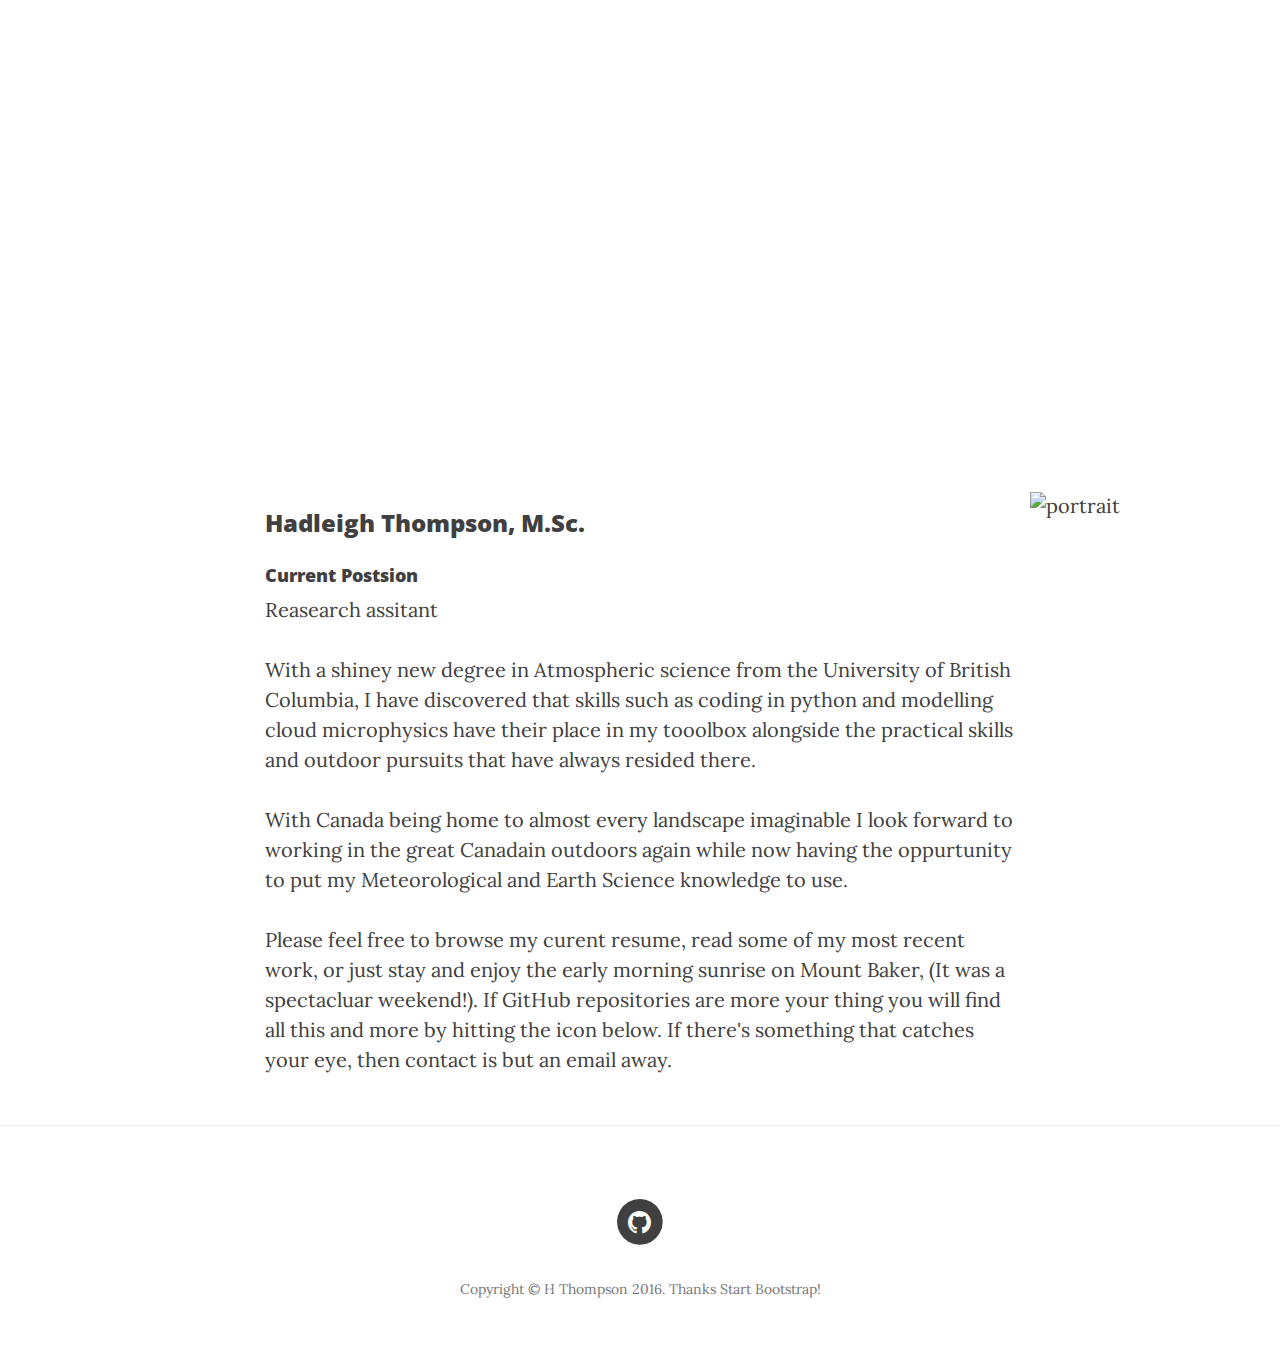
==== index.html @ 6bbb8bdf "commit" ====
<!DOCTYPE html>
<html lang="en">

<head>

    <meta charset="utf-8">
    <meta http-equiv="X-UA-Compatible" content="IE=edge">
    <meta name="viewport" content="width=device-width, initial-scale=1">
    <meta name="description" content="Personal Webpage">
    <meta name="author" content="Hadleigh Thompson">

    <title>The Hadleigh Cell</title>

    <!-- Bootstrap Core CSS -->
    <link href="css/bootstrap.min.css" rel="stylesheet">

    <!-- Custom CSS -->
    <link href="css/clean-blog.min.css" rel="stylesheet">

    <!-- Custom Fonts -->
    <link href="http://maxcdn.bootstrapcdn.com/font-awesome/4.1.0/css/font-awesome.min.css" rel="stylesheet" type="text/css">
    <link href='http://fonts.googleapis.com/css?family=Lora:400,700,400italic,700italic' rel='stylesheet' type='text/css'>
    <link href='http://fonts.googleapis.com/css?family=Open+Sans:300italic,400italic,600italic,700italic,800italic,400,300,600,700,800' rel='stylesheet' type='text/css'>

    <!-- HTML5 Shim and Respond.js IE8 support of HTML5 elements and media queries -->
    <!-- WARNING: Respond.js doesn't work if you view the page via file:// -->
    <!--[if lt IE 9]>
        <script src="https://oss.maxcdn.com/libs/html5shiv/3.7.0/html5shiv.js"></script>
        <script src="https://oss.maxcdn.com/libs/respond.js/1.4.2/respond.min.js"></script>
    <![endif]-->

</head>

<body>

    <!-- Navigation -->
    <nav class="navbar navbar-default navbar-custom navbar-fixed-top">
        <div class="container-fluid">
            <!-- Brand and toggle get grouped for better mobile display -->
            <div class="navbar-header page-scroll">
                <button type="button" class="navbar-toggle" data-toggle="collapse" data-target="#bs-example-navbar-collapse-1">
                    <span class="sr-only">Toggle navigation</span>
                    <span class="icon-bar"></span>
            </div>

            <!-- Collect the nav links, forms, and other content for toggling -->
            <div class="collapse navbar-collapse" id="bs-example-navbar-collapse-1">
                <ul class="nav navbar-collapse navbar-right">
                    <li>
                        <a href="index.html">Home / About Me</a>
                    </li>
                    <li>
                        <a href="/resume_folder/resume.html">Resume Notebook Page</a>
                    </li>
                    <li>
                    	<a href="https://github.com/hadleigh/hadleigh.github.io/blob/master/python_examples_folder/pred_prey_integrator.py">Python Example - Runge Kutta Integrator</a>
                    </li>
                </ul>
                 <ul class="nav navbar-collapse navbar-left">
                    <li>
                    	<a href="/resume_folder/hadleigh_resume.pdf">Resume PDF</a>
                    </li>
                    <li>
                    	<a href="/work_examples_folder/hysplit_modelling.pdf">HYSPLIT Modelling PDF</a>
                    </li>
                    <li>
                    	<a href="/work_examples_folder/research_proposal.pdf">Research Proposal PDF</a>
                    </li> 
                </ul>
            </div>
              <!-- /.navbar-collapse -->
        </div>
         <!-- /.container -->
    </nav>
   	<!-- Page Header -->
    <!-- Set your background image for this header on the line below. -->
    <header class="intro-header" style="background-image: url('img/cover_background.jpg')">
        <div class="container">
            <div class="row">
                <div class="col-lg-8 col-lg-offset-2 col-md-10 col-md-offset-1">
                    <div class="site-heading">
                        <h2>Hadleigh Thompson</h2>
                        <hr class="small">
                        <span class="subheading">Northern Hydrometeorology Group - University of Northern British Columbia</span>
                    </div>
                </div>
            </div>
        </div>
    </header>

    <!-- Main Content -->
    <div class="container">
        <div class="row">
            <IMG SRC="img/portait.jpg" ALT="portrait" WIDTH=40 HEIGHT=60>
            <div class="col-lg-8 col-lg-offset-2 col-md-10 col-md-offset-1">
            	<h3>Hadleigh Thompson, M.Sc.</h3>
               	<p>
               	<h4>Current Postsion</h4>
                Reasearch assitant
				</p>
				<p>
               	With a shiney new degree in Atmospheric science from the University of British Columbia, I have discovered that skills such as coding in python and modelling cloud microphysics have their place in my tooolbox alongside the practical skills and outdoor pursuits that have always resided there.
				</p>
				<p>
               	With Canada being home to almost every landscape imaginable I look forward to working in the great Canadain outdoors again while now having the oppurtunity to put my Meteorological and Earth Science knowledge to use.
				</p>
				<p>
               	Please feel free to browse my curent resume, read some of my most recent work, or just stay and enjoy the early morning sunrise on Mount Baker, (It was a spectacluar weekend!). If GitHub repositories are more your thing you will find all this and more by hitting the icon below. If there's something that catches your eye, then contact is but an email away. 
               </p>
            </div>
        </div>
    </div>

    
    <hr>

    <!-- Footer -->
    <footer>
        <div class="container">
            <div class="row">
                <div class="col-lg-8 col-lg-offset-2 col-md-10 col-md-offset-1">
                    <ul class="list-inline text-center">
                        <li>
                            <a href="https://github.com/hadleigh">
                                <span class="fa-stack fa-lg">
                                    <i class="fa fa-circle fa-stack-2x"></i>
                                    <i class="fa fa-github fa-stack-1x fa-inverse"></i>
                                </span>
                            </a>
                        </li>
                    </ul>
                    <p class="copyright text-muted">Copyright &copy; H Thompson 2016. Thanks Start Bootstrap!</p>
                </div>
            </div>
        </div>
    </footer>

    <!-- jQuery -->
    <script src="js/jquery.js"></script>

    <!-- Bootstrap Core JavaScript -->
    <script src="js/bootstrap.min.js"></script>

    <!-- Custom Theme JavaScript -->
    <script src="js/clean-blog.min.js"></script>

</body>

</html>
---- css/clean-blog.min.css ----
/*!
 * Clean Blog v1.0.0 (http://startbootstrap.com)
 * Copyright 2014 Start Bootstrap
 * Licensed under Apache 2.0 (https://github.com/IronSummitMedia/startbootstrap/blob/gh-pages/LICENSE)
 */

body{font-family:Lora,'Times New Roman',serif;font-size:20px;color:#404040}p{line-height:1.5;margin:30px 0}p a{text-decoration:underline}h1,h2,h3,h4,h5,h6{font-family:'Open Sans','Helvetica Neue',Helvetica,Arial,sans-serif;font-weight:800}a{color:#404040}a:hover,a:focus{color:#0085a1}a img:hover,a img:focus{cursor:zoom-in}blockquote{color:gray;font-style:italic}hr.small{max-width:100px;margin:15px auto;border-width:4px;border-color:#fff}.navbar-custom{position:absolute;top:0;left:0;width:100%;z-index:3;font-family:'Open Sans','Helvetica Neue',Helvetica,Arial,sans-serif}.navbar-custom .navbar-brand{font-weight:800}.navbar-custom .nav li a{text-transform:uppercase;font-size:12px;font-weight:800;letter-spacing:1px}@media only screen and (min-width:768px){.navbar-custom{background:0 0;border-bottom:1px solid transparent}.navbar-custom .navbar-brand{color:#fff;padding:20px}.navbar-custom .navbar-brand:hover,.navbar-custom .navbar-brand:focus{color:rgba(255,255,255,.8)}.navbar-custom .nav li a{color:#fff;padding:20px}.navbar-custom .nav li a:hover,.navbar-custom .nav li a:focus{color:rgba(255,255,255,.8)}}@media only screen and (min-width:1170px){.navbar-custom{-webkit-transition:background-color .3s;-moz-transition:background-color .3s;transition:background-color .3s;-webkit-transform:translate3d(0,0,0);-moz-transform:translate3d(0,0,0);-ms-transform:translate3d(0,0,0);-o-transform:translate3d(0,0,0);transform:translate3d(0,0,0);-webkit-backface-visibility:hidden;backface-visibility:hidden}.navbar-custom.is-fixed{position:fixed;top:-61px;background-color:rgba(255,255,255,.9);border-bottom:1px solid #f2f2f2;-webkit-transition:-webkit-transform .3s;-moz-transition:-moz-transform .3s;transition:transform .3s}.navbar-custom.is-fixed .navbar-brand{color:#404040}.navbar-custom.is-fixed .navbar-brand:hover,.navbar-custom.is-fixed .navbar-brand:focus{color:#0085a1}.navbar-custom.is-fixed .nav li a{color:#404040}.navbar-custom.is-fixed .nav li a:hover,.navbar-custom.is-fixed .nav li a:focus{color:#0085a1}.navbar-custom.is-visible{-webkit-transform:translate3d(0,100%,0);-moz-transform:translate3d(0,100%,0);-ms-transform:translate3d(0,100%,0);-o-transform:translate3d(0,100%,0);transform:translate3d(0,100%,0)}}.intro-header{background-color:gray;background:no-repeat center center;background-attachment:scroll;-webkit-background-size:cover;-moz-background-size:cover;background-size:cover;-o-background-size:cover;margin-bottom:50px}.intro-header .site-heading,.intro-header .post-heading,.intro-header .page-heading{padding:100px 0 50px;color:#fff}@media only screen and (min-width:768px){.intro-header .site-heading,.intro-header .post-heading,.intro-header .page-heading{padding:150px 0}}.intro-header .site-heading,.intro-header .page-heading{text-align:center}.intro-header .site-heading h1,.intro-header .page-heading h1{margin-top:0;font-size:50px}.intro-header .site-heading .subheading,.intro-header .page-heading .subheading{font-size:24px;line-height:1.1;display:block;font-family:'Open Sans','Helvetica Neue',Helvetica,Arial,sans-serif;font-weight:300;margin:10px 0 0}@media only screen and (min-width:768px){.intro-header .site-heading h1,.intro-header .page-heading h1{font-size:80px}}.intro-header .post-heading h1{font-size:35px}.intro-header .post-heading .subheading,.intro-header .post-heading .meta{line-height:1.1;display:block}.intro-header .post-heading .subheading{font-family:'Open Sans','Helvetica Neue',Helvetica,Arial,sans-serif;font-size:24px;margin:10px 0 30px;font-weight:600}.intro-header .post-heading .meta{font-family:Lora,'Times New Roman',serif;font-style:italic;font-weight:300;font-size:20px}.intro-header .post-heading .meta a{color:#fff}@media only screen and (min-width:768px){.intro-header .post-heading h1{font-size:55px}.intro-header .post-heading .subheading{font-size:30px}}.post-preview>a{color:#404040}.post-preview>a:hover,.post-preview>a:focus{text-decoration:none;color:#0085a1}.post-preview>a>.post-title{font-size:30px;margin-top:30px;margin-bottom:10px}.post-preview>a>.post-subtitle{margin:0;font-weight:300;margin-bottom:10px}.post-preview>.post-meta{color:gray;font-size:18px;font-style:italic;margin-top:0}.post-preview>.post-meta>a{text-decoration:none;color:#404040}.post-preview>.post-meta>a:hover,.post-preview>.post-meta>a:focus{color:#0085a1;text-decoration:underline}@media only screen and (min-width:768px){.post-preview>a>.post-title{font-size:36px}}.section-heading{font-size:36px;margin-top:60px;font-weight:700}.caption{text-align:center;font-size:14px;padding:10px;font-style:italic;margin:0;display:block;border-bottom-right-radius:5px;border-bottom-left-radius:5px}footer{padding:50px 0 65px}footer .list-inline{margin:0;padding:0}footer .copyright{font-size:14px;text-align:center;margin-bottom:0}.floating-label-form-group{font-size:14px;position:relative;margin-bottom:0;padding-bottom:.5em;border-bottom:1px solid #eee}.floating-label-form-group input,.floating-label-form-group textarea{z-index:1;position:relative;padding-right:0;padding-left:0;border:none;border-radius:0;font-size:1.5em;background:0 0;box-shadow:none!important;resize:none}.floating-label-form-group label{display:block;z-index:0;position:relative;top:2em;margin:0;font-size:.85em;line-height:1.764705882em;vertical-align:middle;vertical-align:baseline;opacity:0;-webkit-transition:top .3s ease,opacity .3s ease;-moz-transition:top .3s ease,opacity .3s ease;-ms-transition:top .3s ease,opacity .3s ease;transition:top .3s ease,opacity .3s ease}.floating-label-form-group::not(:first-child){padding-left:14px;border-left:1px solid #eee}.floating-label-form-group-with-value label{top:0;opacity:1}.floating-label-form-group-with-focus label{color:#0085a1}form .row:first-child .floating-label-form-group{border-top:1px solid #eee}.btn{font-family:'Open Sans','Helvetica Neue',Helvetica,Arial,sans-serif;text-transform:uppercase;font-size:14px;font-weight:800;letter-spacing:1px;border-radius:0;padding:15px 25px}.btn-lg{font-size:16px;padding:25px 35px}.btn-default:hover,.btn-default:focus{background-color:#0085a1;border:1px solid #0085a1;color:#fff}.pager{margin:20px 0 0}.pager li>a,.pager li>span{font-family:'Open Sans','Helvetica Neue',Helvetica,Arial,sans-serif;text-transform:uppercase;font-size:14px;font-weight:800;letter-spacing:1px;padding:15px 25px;background-color:#fff;border-radius:0}.pager li>a:hover,.pager li>a:focus{color:#fff;background-color:#0085a1;border:1px solid #0085a1}.pager .disabled>a,.pager .disabled>a:hover,.pager .disabled>a:focus,.pager .disabled>span{color:gray;background-color:#404040;cursor:not-allowed}::-moz-selection{color:#fff;text-shadow:none;background:#0085a1}::selection{color:#fff;text-shadow:none;background:#0085a1}img::selection{color:#fff;background:0 0}img::-moz-selection{color:#fff;background:0 0}body{webkit-tap-highlight-color:#0085a1}
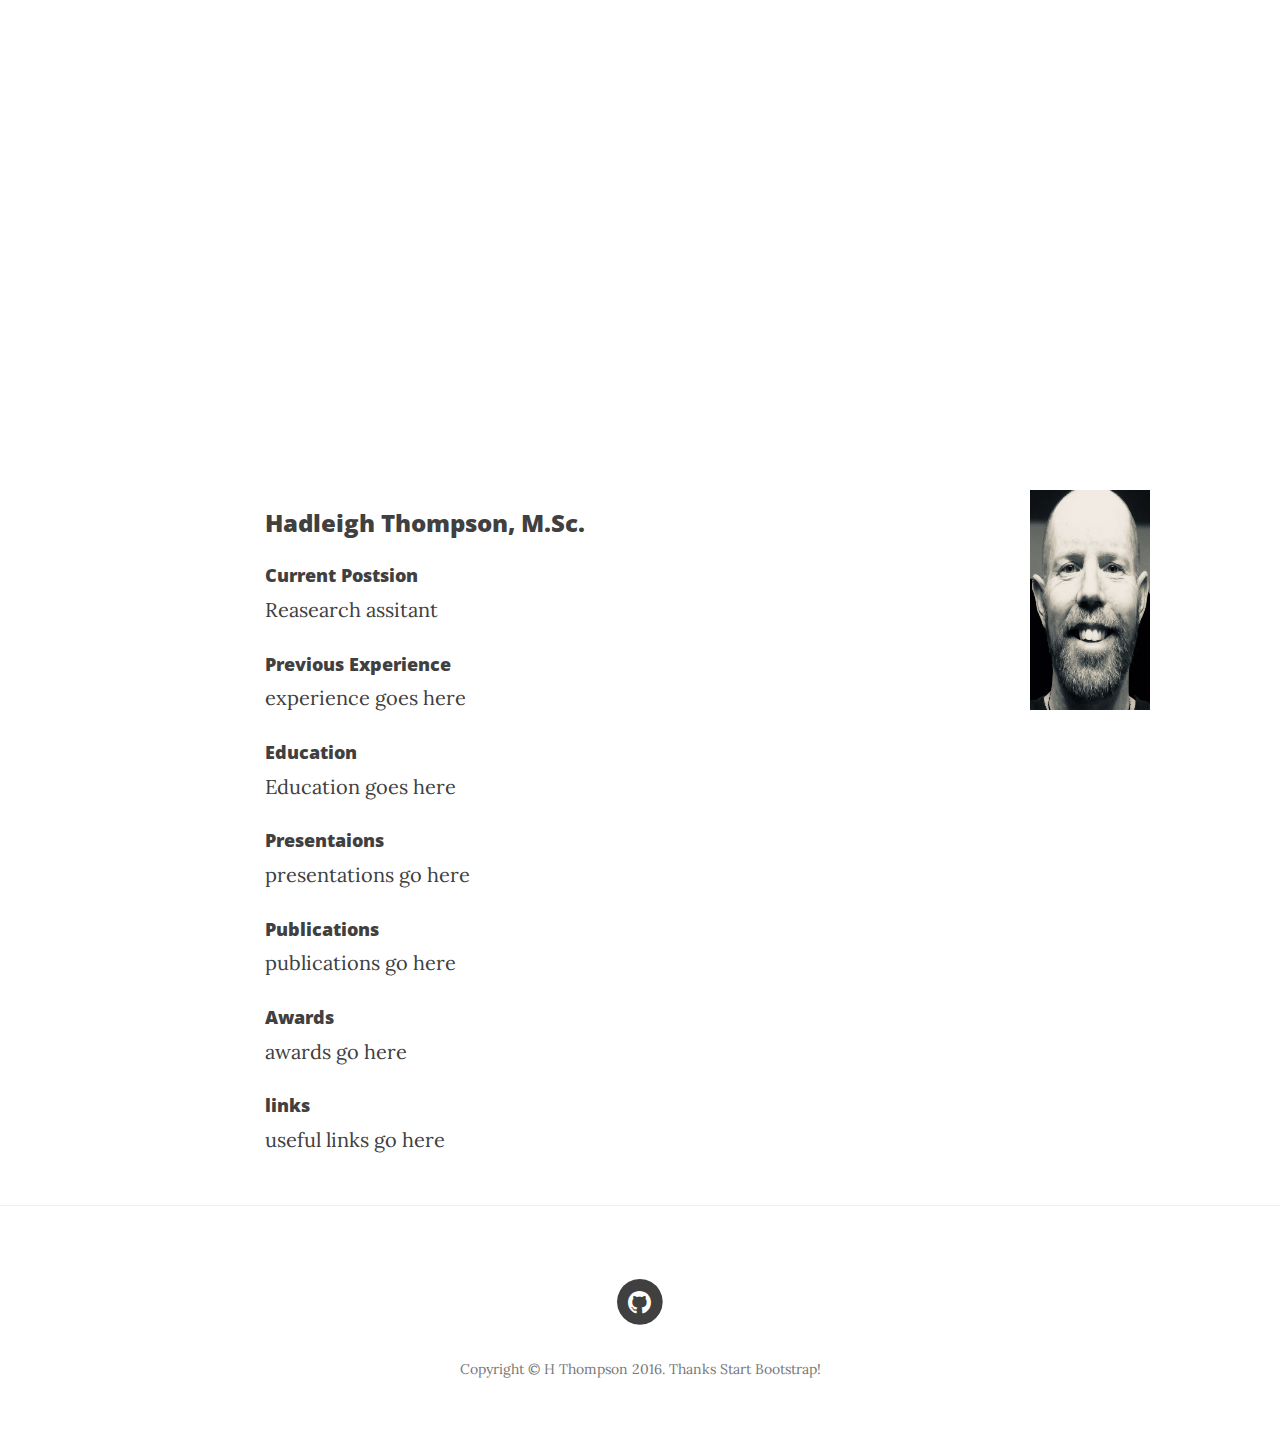
==== commit ce342892: "commit" ====
--- a/index.html
+++ b/index.html
@@ -91,22 +91,37 @@
     <!-- Main Content -->
     <div class="container">
         <div class="row">
-            <IMG SRC="img/portait.jpg" ALT="portrait" WIDTH=40 HEIGHT=60>
+            <IMG SRC="img/portrait.jpg" ALT="portrait" WIDTH=120 HEIGHT=220>
             <div class="col-lg-8 col-lg-offset-2 col-md-10 col-md-offset-1">
             	<h3>Hadleigh Thompson, M.Sc.</h3>
                	<p>
-               	<h4>Current Postsion</h4>
-                Reasearch assitant
+               	    <h4>Current Postsion</h4>
+                    Reasearch assitant
 				</p>
 				<p>
-               	With a shiney new degree in Atmospheric science from the University of British Columbia, I have discovered that skills such as coding in python and modelling cloud microphysics have their place in my tooolbox alongside the practical skills and outdoor pursuits that have always resided there.
+               	    <h4>Previous Experience</h4>
+                    experience goes here
 				</p>
 				<p>
-               	With Canada being home to almost every landscape imaginable I look forward to working in the great Canadain outdoors again while now having the oppurtunity to put my Meteorological and Earth Science knowledge to use.
+               	    <h4>Education</h4>
+                    Education goes here
 				</p>
 				<p>
-               	Please feel free to browse my curent resume, read some of my most recent work, or just stay and enjoy the early morning sunrise on Mount Baker, (It was a spectacluar weekend!). If GitHub repositories are more your thing you will find all this and more by hitting the icon below. If there's something that catches your eye, then contact is but an email away. 
-               </p>
+               	    <h4>Presentaions</h4>
+                    presentations go here
+                </p>
+                <p>
+                    <h4>Publications</h4>
+                    publications go here
+                </p>
+                <p>
+                    <h4>Awards</h4>
+                    awards go here
+                </p>
+                <p>
+                    <h4>links</h4>
+                    useful links go here
+                </p>
             </div>
         </div>
     </div>
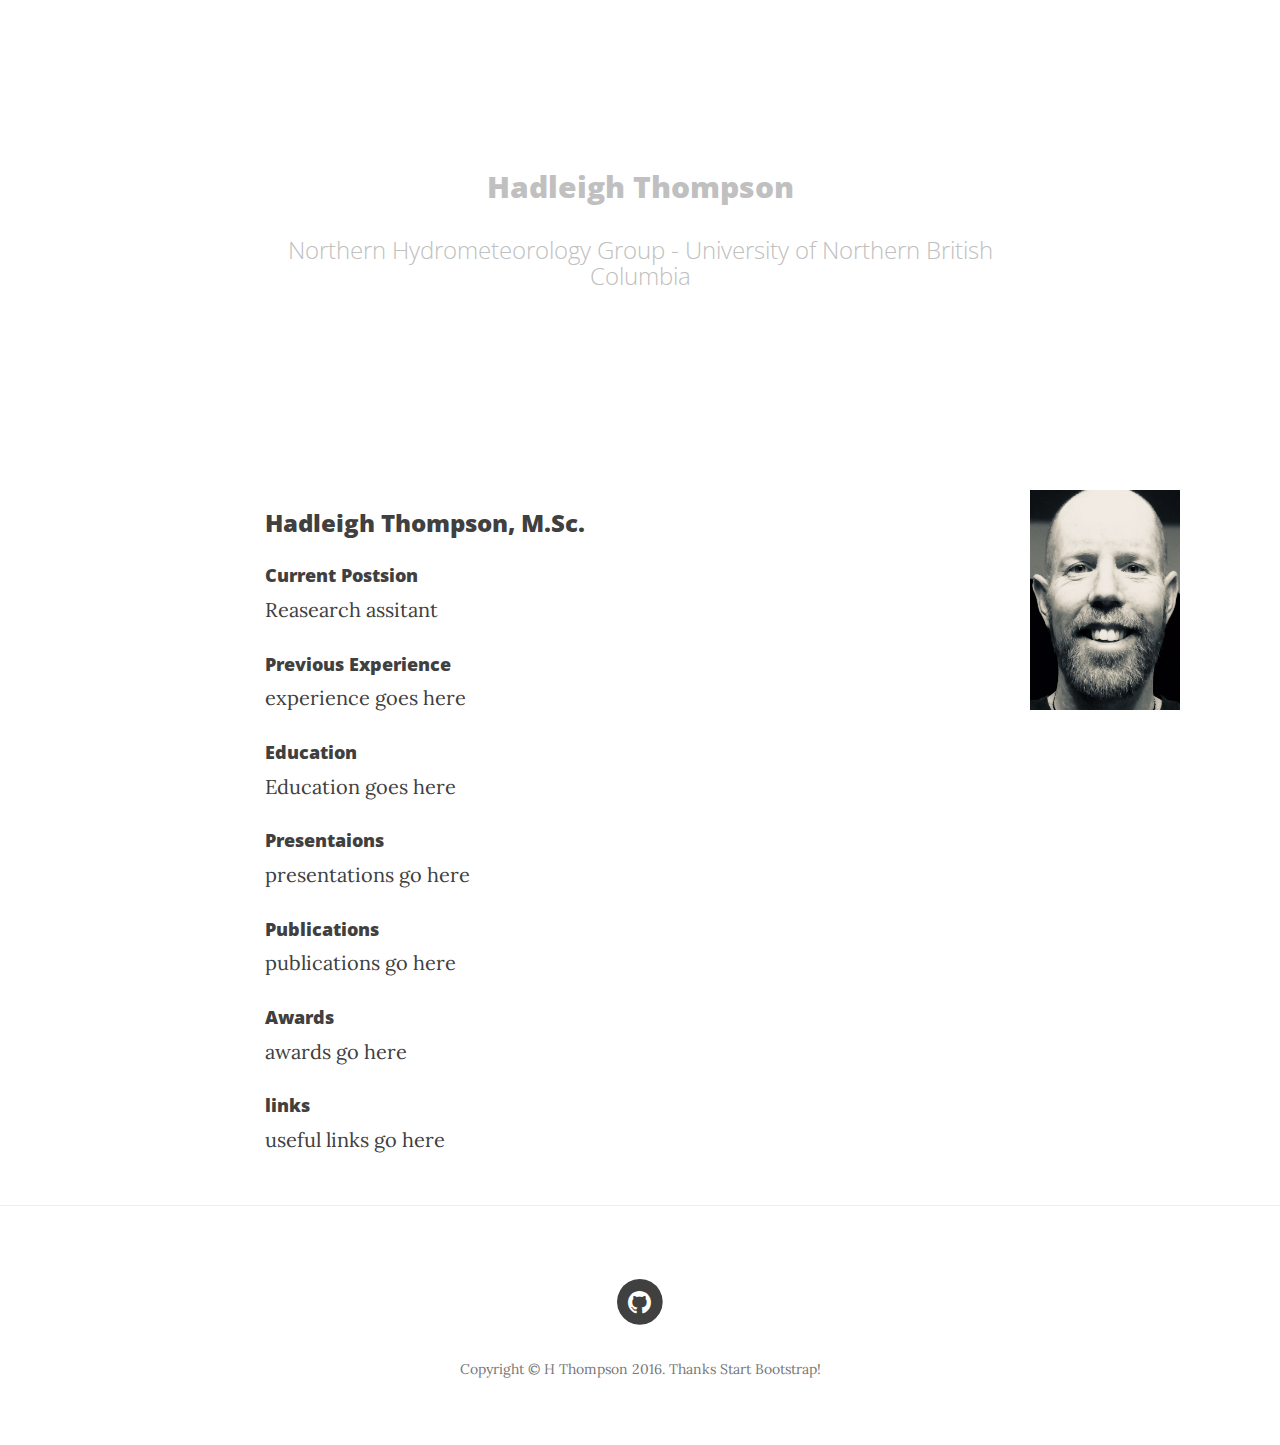
==== commit 67d9900e: "commit" ====
--- a/index.html
+++ b/index.html
@@ -91,7 +91,7 @@
     <!-- Main Content -->
     <div class="container">
         <div class="row">
-            <IMG SRC="img/portrait.jpg" ALT="portrait" WIDTH=120 HEIGHT=220>
+            <IMG SRC="img/portrait.jpg" ALT="portrait" WIDTH=150 HEIGHT=220>
             <div class="col-lg-8 col-lg-offset-2 col-md-10 col-md-offset-1">
             	<h3>Hadleigh Thompson, M.Sc.</h3>
                	<p>
--- a/css/clean-blog.min.css
+++ b/css/clean-blog.min.css
@@ -4,4 +4,4 @@
  * Licensed under Apache 2.0 (https://github.com/IronSummitMedia/startbootstrap/blob/gh-pages/LICENSE)
  */
 
-body{font-family:Lora,'Times New Roman',serif;font-size:20px;color:#404040}p{line-height:1.5;margin:30px 0}p a{text-decoration:underline}h1,h2,h3,h4,h5,h6{font-family:'Open Sans','Helvetica Neue',Helvetica,Arial,sans-serif;font-weight:800}a{color:#404040}a:hover,a:focus{color:#0085a1}a img:hover,a img:focus{cursor:zoom-in}blockquote{color:gray;font-style:italic}hr.small{max-width:100px;margin:15px auto;border-width:4px;border-color:#fff}.navbar-custom{position:absolute;top:0;left:0;width:100%;z-index:3;font-family:'Open Sans','Helvetica Neue',Helvetica,Arial,sans-serif}.navbar-custom .navbar-brand{font-weight:800}.navbar-custom .nav li a{text-transform:uppercase;font-size:12px;font-weight:800;letter-spacing:1px}@media only screen and (min-width:768px){.navbar-custom{background:0 0;border-bottom:1px solid transparent}.navbar-custom .navbar-brand{color:#fff;padding:20px}.navbar-custom .navbar-brand:hover,.navbar-custom .navbar-brand:focus{color:rgba(255,255,255,.8)}.navbar-custom .nav li a{color:#fff;padding:20px}.navbar-custom .nav li a:hover,.navbar-custom .nav li a:focus{color:rgba(255,255,255,.8)}}@media only screen and (min-width:1170px){.navbar-custom{-webkit-transition:background-color .3s;-moz-transition:background-color .3s;transition:background-color .3s;-webkit-transform:translate3d(0,0,0);-moz-transform:translate3d(0,0,0);-ms-transform:translate3d(0,0,0);-o-transform:translate3d(0,0,0);transform:translate3d(0,0,0);-webkit-backface-visibility:hidden;backface-visibility:hidden}.navbar-custom.is-fixed{position:fixed;top:-61px;background-color:rgba(255,255,255,.9);border-bottom:1px solid #f2f2f2;-webkit-transition:-webkit-transform .3s;-moz-transition:-moz-transform .3s;transition:transform .3s}.navbar-custom.is-fixed .navbar-brand{color:#404040}.navbar-custom.is-fixed .navbar-brand:hover,.navbar-custom.is-fixed .navbar-brand:focus{color:#0085a1}.navbar-custom.is-fixed .nav li a{color:#404040}.navbar-custom.is-fixed .nav li a:hover,.navbar-custom.is-fixed .nav li a:focus{color:#0085a1}.navbar-custom.is-visible{-webkit-transform:translate3d(0,100%,0);-moz-transform:translate3d(0,100%,0);-ms-transform:translate3d(0,100%,0);-o-transform:translate3d(0,100%,0);transform:translate3d(0,100%,0)}}.intro-header{background-color:gray;background:no-repeat center center;background-attachment:scroll;-webkit-background-size:cover;-moz-background-size:cover;background-size:cover;-o-background-size:cover;margin-bottom:50px}.intro-header .site-heading,.intro-header .post-heading,.intro-header .page-heading{padding:100px 0 50px;color:#fff}@media only screen and (min-width:768px){.intro-header .site-heading,.intro-header .post-heading,.intro-header .page-heading{padding:150px 0}}.intro-header .site-heading,.intro-header .page-heading{text-align:center}.intro-header .site-heading h1,.intro-header .page-heading h1{margin-top:0;font-size:50px}.intro-header .site-heading .subheading,.intro-header .page-heading .subheading{font-size:24px;line-height:1.1;display:block;font-family:'Open Sans','Helvetica Neue',Helvetica,Arial,sans-serif;font-weight:300;margin:10px 0 0}@media only screen and (min-width:768px){.intro-header .site-heading h1,.intro-header .page-heading h1{font-size:80px}}.intro-header .post-heading h1{font-size:35px}.intro-header .post-heading .subheading,.intro-header .post-heading .meta{line-height:1.1;display:block}.intro-header .post-heading .subheading{font-family:'Open Sans','Helvetica Neue',Helvetica,Arial,sans-serif;font-size:24px;margin:10px 0 30px;font-weight:600}.intro-header .post-heading .meta{font-family:Lora,'Times New Roman',serif;font-style:italic;font-weight:300;font-size:20px}.intro-header .post-heading .meta a{color:#fff}@media only screen and (min-width:768px){.intro-header .post-heading h1{font-size:55px}.intro-header .post-heading .subheading{font-size:30px}}.post-preview>a{color:#404040}.post-preview>a:hover,.post-preview>a:focus{text-decoration:none;color:#0085a1}.post-preview>a>.post-title{font-size:30px;margin-top:30px;margin-bottom:10px}.post-preview>a>.post-subtitle{margin:0;font-weight:300;margin-bottom:10px}.post-preview>.post-meta{color:gray;font-size:18px;font-style:italic;margin-top:0}.post-preview>.post-meta>a{text-decoration:none;color:#404040}.post-preview>.post-meta>a:hover,.post-preview>.post-meta>a:focus{color:#0085a1;text-decoration:underline}@media only screen and (min-width:768px){.post-preview>a>.post-title{font-size:36px}}.section-heading{font-size:36px;margin-top:60px;font-weight:700}.caption{text-align:center;font-size:14px;padding:10px;font-style:italic;margin:0;display:block;border-bottom-right-radius:5px;border-bottom-left-radius:5px}footer{padding:50px 0 65px}footer .list-inline{margin:0;padding:0}footer .copyright{font-size:14px;text-align:center;margin-bottom:0}.floating-label-form-group{font-size:14px;position:relative;margin-bottom:0;padding-bottom:.5em;border-bottom:1px solid #eee}.floating-label-form-group input,.floating-label-form-group textarea{z-index:1;position:relative;padding-right:0;padding-left:0;border:none;border-radius:0;font-size:1.5em;background:0 0;box-shadow:none!important;resize:none}.floating-label-form-group label{display:block;z-index:0;position:relative;top:2em;margin:0;font-size:.85em;line-height:1.764705882em;vertical-align:middle;vertical-align:baseline;opacity:0;-webkit-transition:top .3s ease,opacity .3s ease;-moz-transition:top .3s ease,opacity .3s ease;-ms-transition:top .3s ease,opacity .3s ease;transition:top .3s ease,opacity .3s ease}.floating-label-form-group::not(:first-child){padding-left:14px;border-left:1px solid #eee}.floating-label-form-group-with-value label{top:0;opacity:1}.floating-label-form-group-with-focus label{color:#0085a1}form .row:first-child .floating-label-form-group{border-top:1px solid #eee}.btn{font-family:'Open Sans','Helvetica Neue',Helvetica,Arial,sans-serif;text-transform:uppercase;font-size:14px;font-weight:800;letter-spacing:1px;border-radius:0;padding:15px 25px}.btn-lg{font-size:16px;padding:25px 35px}.btn-default:hover,.btn-default:focus{background-color:#0085a1;border:1px solid #0085a1;color:#fff}.pager{margin:20px 0 0}.pager li>a,.pager li>span{font-family:'Open Sans','Helvetica Neue',Helvetica,Arial,sans-serif;text-transform:uppercase;font-size:14px;font-weight:800;letter-spacing:1px;padding:15px 25px;background-color:#fff;border-radius:0}.pager li>a:hover,.pager li>a:focus{color:#fff;background-color:#0085a1;border:1px solid #0085a1}.pager .disabled>a,.pager .disabled>a:hover,.pager .disabled>a:focus,.pager .disabled>span{color:gray;background-color:#404040;cursor:not-allowed}::-moz-selection{color:#fff;text-shadow:none;background:#0085a1}::selection{color:#fff;text-shadow:none;background:#0085a1}img::selection{color:#fff;background:0 0}img::-moz-selection{color:#fff;background:0 0}body{webkit-tap-highlight-color:#0085a1}
+body{font-family:Lora,'Times New Roman',serif;font-size:20px;color:#404040}p{line-height:1.5;margin:30px 0}p a{text-decoration:underline}h1,h2,h3,h4,h5,h6{font-family:'Open Sans','Helvetica Neue',Helvetica,Arial,sans-serif;font-weight:800}a{color:#404040}a:hover,a:focus{color:#0085a1}a img:hover,a img:focus{cursor:zoom-in}blockquote{color:gray;font-style:italic}hr.small{max-width:100px;margin:15px auto;border-width:4px;border-color:#fff}.navbar-custom{position:absolute;top:0;left:0;width:100%;z-index:3;font-family:'Open Sans','Helvetica Neue',Helvetica,Arial,sans-serif}.navbar-custom .navbar-brand{font-weight:800}.navbar-custom .nav li a{text-transform:uppercase;font-size:12px;font-weight:800;letter-spacing:1px}@media only screen and (min-width:768px){.navbar-custom{background:0 0;border-bottom:1px solid transparent}.navbar-custom .navbar-brand{color:#fff;padding:20px}.navbar-custom .navbar-brand:hover,.navbar-custom .navbar-brand:focus{color:rgba(255,255,255,.8)}.navbar-custom .nav li a{color:#fff;padding:20px}.navbar-custom .nav li a:hover,.navbar-custom .nav li a:focus{color:rgba(255,255,255,.8)}}@media only screen and (min-width:1170px){.navbar-custom{-webkit-transition:background-color .3s;-moz-transition:background-color .3s;transition:background-color .3s;-webkit-transform:translate3d(0,0,0);-moz-transform:translate3d(0,0,0);-ms-transform:translate3d(0,0,0);-o-transform:translate3d(0,0,0);transform:translate3d(0,0,0);-webkit-backface-visibility:hidden;backface-visibility:hidden}.navbar-custom.is-fixed{position:fixed;top:-61px;background-color:rgba(255,255,255,.9);border-bottom:1px solid #f2f2f2;-webkit-transition:-webkit-transform .3s;-moz-transition:-moz-transform .3s;transition:transform .3s}.navbar-custom.is-fixed .navbar-brand{color:#404040}.navbar-custom.is-fixed .navbar-brand:hover,.navbar-custom.is-fixed .navbar-brand:focus{color:#0085a1}.navbar-custom.is-fixed .nav li a{color:#404040}.navbar-custom.is-fixed .nav li a:hover,.navbar-custom.is-fixed .nav li a:focus{color:#0085a1}.navbar-custom.is-visible{-webkit-transform:translate3d(0,100%,0);-moz-transform:translate3d(0,100%,0);-ms-transform:translate3d(0,100%,0);-o-transform:translate3d(0,100%,0);transform:translate3d(0,100%,0)}}.intro-header{background-color:gray;background:no-repeat center center;background-attachment:scroll;-webkit-background-size:cover;-moz-background-size:cover;background-size:cover;-o-background-size:cover;margin-bottom:50px}.intro-header .site-heading,.intro-header .post-heading,.intro-header .page-heading{padding:100px 0 50px;color:#C0C0C0}@media only screen and (min-width:768px){.intro-header .site-heading,.intro-header .post-heading,.intro-header .page-heading{padding:150px 0}}.intro-header .site-heading,.intro-header .page-heading{text-align:center}.intro-header .site-heading h1,.intro-header .page-heading h1{margin-top:0;font-size:50px}.intro-header .site-heading .subheading,.intro-header .page-heading .subheading{font-size:24px;line-height:1.1;display:block;font-family:'Open Sans','Helvetica Neue',Helvetica,Arial,sans-serif;font-weight:300;margin:10px 0 0}@media only screen and (min-width:768px){.intro-header .site-heading h1,.intro-header .page-heading h1{font-size:80px}}.intro-header .post-heading h1{font-size:35px}.intro-header .post-heading .subheading,.intro-header .post-heading .meta{line-height:1.1;display:block}.intro-header .post-heading .subheading{font-family:'Open Sans','Helvetica Neue',Helvetica,Arial,sans-serif;font-size:24px;margin:10px 0 30px;font-weight:600}.intro-header .post-heading .meta{font-family:Lora,'Times New Roman',serif;font-style:italic;font-weight:300;font-size:20px}.intro-header .post-heading .meta a{color:#fff}@media only screen and (min-width:768px){.intro-header .post-heading h1{font-size:55px}.intro-header .post-heading .subheading{font-size:30px}}.post-preview>a{color:#404040}.post-preview>a:hover,.post-preview>a:focus{text-decoration:none;color:#0085a1}.post-preview>a>.post-title{font-size:30px;margin-top:30px;margin-bottom:10px}.post-preview>a>.post-subtitle{margin:0;font-weight:300;margin-bottom:10px}.post-preview>.post-meta{color:gray;font-size:18px;font-style:italic;margin-top:0}.post-preview>.post-meta>a{text-decoration:none;color:#404040}.post-preview>.post-meta>a:hover,.post-preview>.post-meta>a:focus{color:#0085a1;text-decoration:underline}@media only screen and (min-width:768px){.post-preview>a>.post-title{font-size:36px}}.section-heading{font-size:36px;margin-top:60px;font-weight:700}.caption{text-align:center;font-size:14px;padding:10px;font-style:italic;margin:0;display:block;border-bottom-right-radius:5px;border-bottom-left-radius:5px}footer{padding:50px 0 65px}footer .list-inline{margin:0;padding:0}footer .copyright{font-size:14px;text-align:center;margin-bottom:0}.floating-label-form-group{font-size:14px;position:relative;margin-bottom:0;padding-bottom:.5em;border-bottom:1px solid #eee}.floating-label-form-group input,.floating-label-form-group textarea{z-index:1;position:relative;padding-right:0;padding-left:0;border:none;border-radius:0;font-size:1.5em;background:0 0;box-shadow:none!important;resize:none}.floating-label-form-group label{display:block;z-index:0;position:relative;top:2em;margin:0;font-size:.85em;line-height:1.764705882em;vertical-align:middle;vertical-align:baseline;opacity:0;-webkit-transition:top .3s ease,opacity .3s ease;-moz-transition:top .3s ease,opacity .3s ease;-ms-transition:top .3s ease,opacity .3s ease;transition:top .3s ease,opacity .3s ease}.floating-label-form-group::not(:first-child){padding-left:14px;border-left:1px solid #eee}.floating-label-form-group-with-value label{top:0;opacity:1}.floating-label-form-group-with-focus label{color:#0085a1}form .row:first-child .floating-label-form-group{border-top:1px solid #eee}.btn{font-family:'Open Sans','Helvetica Neue',Helvetica,Arial,sans-serif;text-transform:uppercase;font-size:14px;font-weight:800;letter-spacing:1px;border-radius:0;padding:15px 25px}.btn-lg{font-size:16px;padding:25px 35px}.btn-default:hover,.btn-default:focus{background-color:#0085a1;border:1px solid #0085a1;color:#fff}.pager{margin:20px 0 0}.pager li>a,.pager li>span{font-family:'Open Sans','Helvetica Neue',Helvetica,Arial,sans-serif;text-transform:uppercase;font-size:14px;font-weight:800;letter-spacing:1px;padding:15px 25px;background-color:#fff;border-radius:0}.pager li>a:hover,.pager li>a:focus{color:#fff;background-color:#0085a1;border:1px solid #0085a1}.pager .disabled>a,.pager .disabled>a:hover,.pager .disabled>a:focus,.pager .disabled>span{color:gray;background-color:#404040;cursor:not-allowed}::-moz-selection{color:#fff;text-shadow:none;background:#0085a1}::selection{color:#fff;text-shadow:none;background:#0085a1}img::selection{color:#fff;background:0 0}img::-moz-selection{color:#fff;background:0 0}body{webkit-tap-highlight-color:#0085a1}
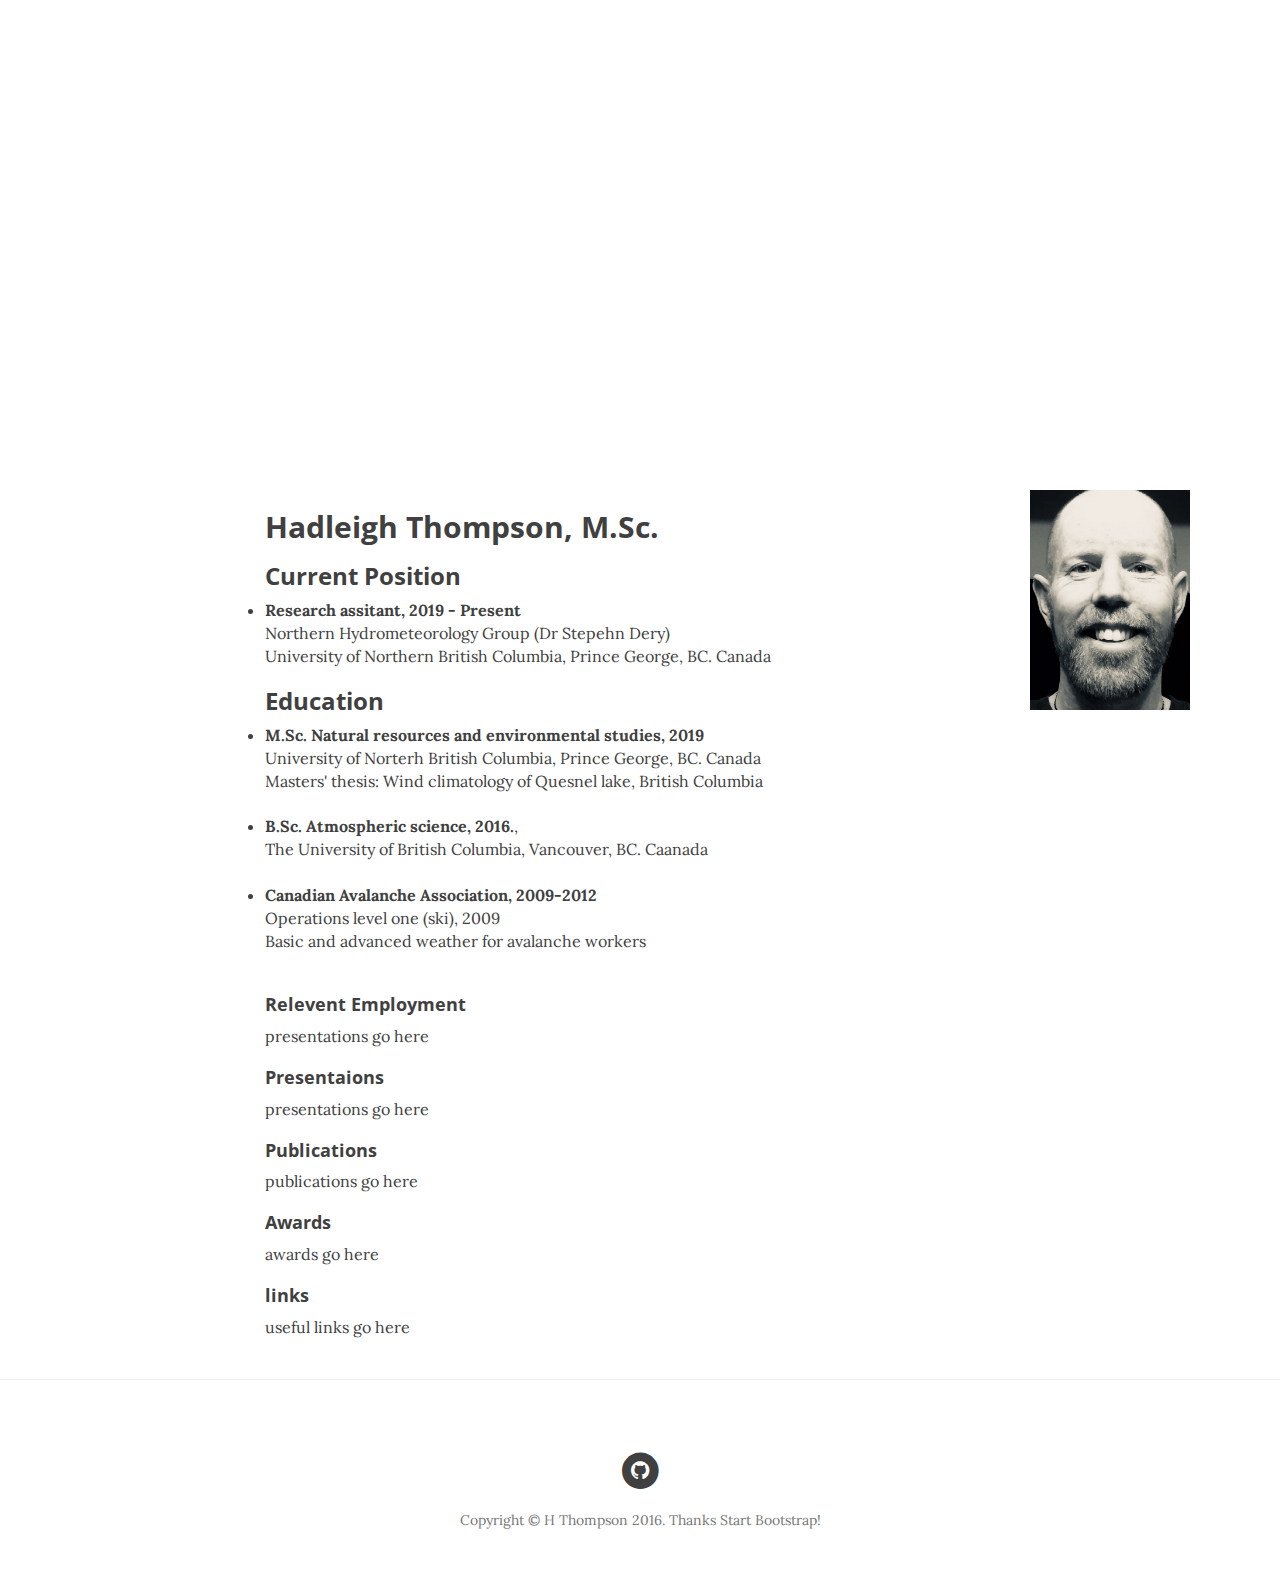
==== commit e519f883: "filling out resume" ====
--- a/index.html
+++ b/index.html
@@ -91,21 +91,35 @@
     <!-- Main Content -->
     <div class="container">
         <div class="row">
-            <IMG SRC="img/portrait.jpg" ALT="portrait" WIDTH=150 HEIGHT=220>
+            <IMG SRC="img/portrait.jpg" ALT="portrait" WIDTH=160 HEIGHT=220>
             <div class="col-lg-8 col-lg-offset-2 col-md-10 col-md-offset-1">
-            	<h3>Hadleigh Thompson, M.Sc.</h3>
+            	<h2>Hadleigh Thompson, M.Sc.</h2>
                	<p>
-               	    <h4>Current Postsion</h4>
-                    Reasearch assitant
-				</p>
+                    <h3>Current Position</h3>
+                    
+                    <li><strong>Research assitant, 2019 - Present </strong> <br>
+                    Northern Hydrometeorology Group (Dr Stepehn Dery) <br>
+                    University of Northern British Columbia, Prince George, BC. Canada
+                </p>
 				<p>
-               	    <h4>Previous Experience</h4>
-                    experience goes here
-				</p>
-				<p>
-               	    <h4>Education</h4>
-                    Education goes here
-				</p>
+               	    <h3>Education</h3>
+                    
+                    <li><strong>M.Sc. Natural resources and environmental studies, 2019</strong><br>
+                    University of Norterh British Columbia, Prince George, BC. Canada <br>
+                    Masters' thesis: Wind climatology of Quesnel lake, British Columbia</li>
+                    <br>
+                    <li><strong>B.Sc. Atmospheric science, 2016.</strong>,<br>
+                    The University of British Columbia, Vancouver, BC. Caanada </li>
+                    <br>
+                    <li><strong>Canadian Avalanche Association, 2009-2012</strong><br>
+                    Operations level one (ski), 2009 <br>
+                    Basic and advanced weather for avalanche workers</li>
+				    <br>
+                </p>
+                <p>
+                    <h4>Relevent Employment</h4>
+                    presentations go here
+                </p>
 				<p>
                	    <h4>Presentaions</h4>
                     presentations go here
--- a/css/clean-blog.min.css
+++ b/css/clean-blog.min.css
@@ -4,4 +4,4 @@
  * Licensed under Apache 2.0 (https://github.com/IronSummitMedia/startbootstrap/blob/gh-pages/LICENSE)
  */
 
-body{font-family:Lora,'Times New Roman',serif;font-size:20px;color:#404040}p{line-height:1.5;margin:30px 0}p a{text-decoration:underline}h1,h2,h3,h4,h5,h6{font-family:'Open Sans','Helvetica Neue',Helvetica,Arial,sans-serif;font-weight:800}a{color:#404040}a:hover,a:focus{color:#0085a1}a img:hover,a img:focus{cursor:zoom-in}blockquote{color:gray;font-style:italic}hr.small{max-width:100px;margin:15px auto;border-width:4px;border-color:#fff}.navbar-custom{position:absolute;top:0;left:0;width:100%;z-index:3;font-family:'Open Sans','Helvetica Neue',Helvetica,Arial,sans-serif}.navbar-custom .navbar-brand{font-weight:800}.navbar-custom .nav li a{text-transform:uppercase;font-size:12px;font-weight:800;letter-spacing:1px}@media only screen and (min-width:768px){.navbar-custom{background:0 0;border-bottom:1px solid transparent}.navbar-custom .navbar-brand{color:#fff;padding:20px}.navbar-custom .navbar-brand:hover,.navbar-custom .navbar-brand:focus{color:rgba(255,255,255,.8)}.navbar-custom .nav li a{color:#fff;padding:20px}.navbar-custom .nav li a:hover,.navbar-custom .nav li a:focus{color:rgba(255,255,255,.8)}}@media only screen and (min-width:1170px){.navbar-custom{-webkit-transition:background-color .3s;-moz-transition:background-color .3s;transition:background-color .3s;-webkit-transform:translate3d(0,0,0);-moz-transform:translate3d(0,0,0);-ms-transform:translate3d(0,0,0);-o-transform:translate3d(0,0,0);transform:translate3d(0,0,0);-webkit-backface-visibility:hidden;backface-visibility:hidden}.navbar-custom.is-fixed{position:fixed;top:-61px;background-color:rgba(255,255,255,.9);border-bottom:1px solid #f2f2f2;-webkit-transition:-webkit-transform .3s;-moz-transition:-moz-transform .3s;transition:transform .3s}.navbar-custom.is-fixed .navbar-brand{color:#404040}.navbar-custom.is-fixed .navbar-brand:hover,.navbar-custom.is-fixed .navbar-brand:focus{color:#0085a1}.navbar-custom.is-fixed .nav li a{color:#404040}.navbar-custom.is-fixed .nav li a:hover,.navbar-custom.is-fixed .nav li a:focus{color:#0085a1}.navbar-custom.is-visible{-webkit-transform:translate3d(0,100%,0);-moz-transform:translate3d(0,100%,0);-ms-transform:translate3d(0,100%,0);-o-transform:translate3d(0,100%,0);transform:translate3d(0,100%,0)}}.intro-header{background-color:gray;background:no-repeat center center;background-attachment:scroll;-webkit-background-size:cover;-moz-background-size:cover;background-size:cover;-o-background-size:cover;margin-bottom:50px}.intro-header .site-heading,.intro-header .post-heading,.intro-header .page-heading{padding:100px 0 50px;color:#C0C0C0}@media only screen and (min-width:768px){.intro-header .site-heading,.intro-header .post-heading,.intro-header .page-heading{padding:150px 0}}.intro-header .site-heading,.intro-header .page-heading{text-align:center}.intro-header .site-heading h1,.intro-header .page-heading h1{margin-top:0;font-size:50px}.intro-header .site-heading .subheading,.intro-header .page-heading .subheading{font-size:24px;line-height:1.1;display:block;font-family:'Open Sans','Helvetica Neue',Helvetica,Arial,sans-serif;font-weight:300;margin:10px 0 0}@media only screen and (min-width:768px){.intro-header .site-heading h1,.intro-header .page-heading h1{font-size:80px}}.intro-header .post-heading h1{font-size:35px}.intro-header .post-heading .subheading,.intro-header .post-heading .meta{line-height:1.1;display:block}.intro-header .post-heading .subheading{font-family:'Open Sans','Helvetica Neue',Helvetica,Arial,sans-serif;font-size:24px;margin:10px 0 30px;font-weight:600}.intro-header .post-heading .meta{font-family:Lora,'Times New Roman',serif;font-style:italic;font-weight:300;font-size:20px}.intro-header .post-heading .meta a{color:#fff}@media only screen and (min-width:768px){.intro-header .post-heading h1{font-size:55px}.intro-header .post-heading .subheading{font-size:30px}}.post-preview>a{color:#404040}.post-preview>a:hover,.post-preview>a:focus{text-decoration:none;color:#0085a1}.post-preview>a>.post-title{font-size:30px;margin-top:30px;margin-bottom:10px}.post-preview>a>.post-subtitle{margin:0;font-weight:300;margin-bottom:10px}.post-preview>.post-meta{color:gray;font-size:18px;font-style:italic;margin-top:0}.post-preview>.post-meta>a{text-decoration:none;color:#404040}.post-preview>.post-meta>a:hover,.post-preview>.post-meta>a:focus{color:#0085a1;text-decoration:underline}@media only screen and (min-width:768px){.post-preview>a>.post-title{font-size:36px}}.section-heading{font-size:36px;margin-top:60px;font-weight:700}.caption{text-align:center;font-size:14px;padding:10px;font-style:italic;margin:0;display:block;border-bottom-right-radius:5px;border-bottom-left-radius:5px}footer{padding:50px 0 65px}footer .list-inline{margin:0;padding:0}footer .copyright{font-size:14px;text-align:center;margin-bottom:0}.floating-label-form-group{font-size:14px;position:relative;margin-bottom:0;padding-bottom:.5em;border-bottom:1px solid #eee}.floating-label-form-group input,.floating-label-form-group textarea{z-index:1;position:relative;padding-right:0;padding-left:0;border:none;border-radius:0;font-size:1.5em;background:0 0;box-shadow:none!important;resize:none}.floating-label-form-group label{display:block;z-index:0;position:relative;top:2em;margin:0;font-size:.85em;line-height:1.764705882em;vertical-align:middle;vertical-align:baseline;opacity:0;-webkit-transition:top .3s ease,opacity .3s ease;-moz-transition:top .3s ease,opacity .3s ease;-ms-transition:top .3s ease,opacity .3s ease;transition:top .3s ease,opacity .3s ease}.floating-label-form-group::not(:first-child){padding-left:14px;border-left:1px solid #eee}.floating-label-form-group-with-value label{top:0;opacity:1}.floating-label-form-group-with-focus label{color:#0085a1}form .row:first-child .floating-label-form-group{border-top:1px solid #eee}.btn{font-family:'Open Sans','Helvetica Neue',Helvetica,Arial,sans-serif;text-transform:uppercase;font-size:14px;font-weight:800;letter-spacing:1px;border-radius:0;padding:15px 25px}.btn-lg{font-size:16px;padding:25px 35px}.btn-default:hover,.btn-default:focus{background-color:#0085a1;border:1px solid #0085a1;color:#fff}.pager{margin:20px 0 0}.pager li>a,.pager li>span{font-family:'Open Sans','Helvetica Neue',Helvetica,Arial,sans-serif;text-transform:uppercase;font-size:14px;font-weight:800;letter-spacing:1px;padding:15px 25px;background-color:#fff;border-radius:0}.pager li>a:hover,.pager li>a:focus{color:#fff;background-color:#0085a1;border:1px solid #0085a1}.pager .disabled>a,.pager .disabled>a:hover,.pager .disabled>a:focus,.pager .disabled>span{color:gray;background-color:#404040;cursor:not-allowed}::-moz-selection{color:#fff;text-shadow:none;background:#0085a1}::selection{color:#fff;text-shadow:none;background:#0085a1}img::selection{color:#fff;background:0 0}img::-moz-selection{color:#fff;background:0 0}body{webkit-tap-highlight-color:#0085a1}
+body{font-family:Lora,'Times New Roman',serif;font-size:16px;color:#404040}p{line-height:1.25;margin:20px 0}p a{text-decoration:underline}h1,h2,h3,h4,h5,h6{font-family:'Open Sans','Helvetica Neue',Helvetica,Arial,sans-serif;font-weight:700}a{color:#404040}a:hover,a:focus{color:#0085a1}a img:hover,a img:focus{cursor:zoom-in}blockquote{color:gray;font-style:italic}hr.small{max-width:100px;margin:15px auto;border-width:4px;border-color:#fff}.navbar-custom{position:absolute;top:0;left:0;width:100%;z-index:3;font-family:'Open Sans','Helvetica Neue',Helvetica,Arial,sans-serif}.navbar-custom .navbar-brand{font-weight:800}.navbar-custom .nav li a{text-transform:uppercase;font-size:12px;font-weight:800;letter-spacing:1px}@media only screen and (min-width:768px){.navbar-custom{background:0 0;border-bottom:1px solid transparent}.navbar-custom .navbar-brand{color:#fff;padding:20px}.navbar-custom .navbar-brand:hover,.navbar-custom .navbar-brand:focus{color:rgba(255,255,255,.8)}.navbar-custom .nav li a{color:#fff;padding:20px}.navbar-custom .nav li a:hover,.navbar-custom .nav li a:focus{color:rgba(255,255,255,.8)}}@media only screen and (min-width:1170px){.navbar-custom{-webkit-transition:background-color .3s;-moz-transition:background-color .3s;transition:background-color .3s;-webkit-transform:translate3d(0,0,0);-moz-transform:translate3d(0,0,0);-ms-transform:translate3d(0,0,0);-o-transform:translate3d(0,0,0);transform:translate3d(0,0,0);-webkit-backface-visibility:hidden;backface-visibility:hidden}.navbar-custom.is-fixed{position:fixed;top:-61px;background-color:rgba(255,255,255,.9);border-bottom:1px solid #f2f2f2;-webkit-transition:-webkit-transform .3s;-moz-transition:-moz-transform .3s;transition:transform .3s}.navbar-custom.is-fixed .navbar-brand{color:#404040}.navbar-custom.is-fixed .navbar-brand:hover,.navbar-custom.is-fixed .navbar-brand:focus{color:#0085a1}.navbar-custom.is-fixed .nav li a{color:#404040}.navbar-custom.is-fixed .nav li a:hover,.navbar-custom.is-fixed .nav li a:focus{color:#0085a1}.navbar-custom.is-visible{-webkit-transform:translate3d(0,100%,0);-moz-transform:translate3d(0,100%,0);-ms-transform:translate3d(0,100%,0);-o-transform:translate3d(0,100%,0);transform:translate3d(0,100%,0)}}.intro-header{background-color:gray;background:no-repeat center center;background-attachment:scroll;-webkit-background-size:cover;-moz-background-size:cover;background-size:cover;-o-background-size:cover;margin-bottom:50px}.intro-header .site-heading,.intro-header .post-heading,.intro-header .page-heading{padding:100px 0 50px;color:#fff}@media only screen and (min-width:768px){.intro-header .site-heading,.intro-header .post-heading,.intro-header .page-heading{padding:150px 0}}.intro-header .site-heading,.intro-header .page-heading{text-align:center}.intro-header .site-heading h1,.intro-header .page-heading h1{margin-top:0;font-size:50px}.intro-header .site-heading .subheading,.intro-header .page-heading .subheading{font-size:24px;line-height:1.1;display:block;font-family:'Open Sans','Helvetica Neue',Helvetica,Arial,sans-serif;font-weight:300;margin:10px 0 0}@media only screen and (min-width:768px){.intro-header .site-heading h1,.intro-header .page-heading h1{font-size:80px}}.intro-header .post-heading h1{font-size:35px}.intro-header .post-heading .subheading,.intro-header .post-heading .meta{line-height:1.1;display:block}.intro-header .post-heading .subheading{font-family:'Open Sans','Helvetica Neue',Helvetica,Arial,sans-serif;font-size:24px;margin:10px 0 30px;font-weight:600}.intro-header .post-heading .meta{font-family:Lora,'Times New Roman',serif;font-style:italic;font-weight:300;font-size:20px}.intro-header .post-heading .meta a{color:#fff}@media only screen and (min-width:768px){.intro-header .post-heading h1{font-size:55px}.intro-header .post-heading .subheading{font-size:30px}}.post-preview>a{color:#404040}.post-preview>a:hover,.post-preview>a:focus{text-decoration:none;color:#0085a1}.post-preview>a>.post-title{font-size:30px;margin-top:30px;margin-bottom:10px}.post-preview>a>.post-subtitle{margin:0;font-weight:300;margin-bottom:10px}.post-preview>.post-meta{color:gray;font-size:18px;font-style:italic;margin-top:0}.post-preview>.post-meta>a{text-decoration:none;color:#404040}.post-preview>.post-meta>a:hover,.post-preview>.post-meta>a:focus{color:#0085a1;text-decoration:underline}@media only screen and (min-width:768px){.post-preview>a>.post-title{font-size:36px}}.section-heading{font-size:36px;margin-top:60px;font-weight:700}.caption{text-align:center;font-size:14px;padding:10px;font-style:italic;margin:0;display:block;border-bottom-right-radius:5px;border-bottom-left-radius:5px}footer{padding:50px 0 65px}footer .list-inline{margin:0;padding:0}footer .copyright{font-size:14px;text-align:center;margin-bottom:0}.floating-label-form-group{font-size:14px;position:relative;margin-bottom:0;padding-bottom:.5em;border-bottom:1px solid #eee}.floating-label-form-group input,.floating-label-form-group textarea{z-index:1;position:relative;padding-right:0;padding-left:0;border:none;border-radius:0;font-size:1.5em;background:0 0;box-shadow:none!important;resize:none}.floating-label-form-group label{display:block;z-index:0;position:relative;top:2em;margin:0;font-size:.85em;line-height:1.764705882em;vertical-align:middle;vertical-align:baseline;opacity:0;-webkit-transition:top .3s ease,opacity .3s ease;-moz-transition:top .3s ease,opacity .3s ease;-ms-transition:top .3s ease,opacity .3s ease;transition:top .3s ease,opacity .3s ease}.floating-label-form-group::not(:first-child){padding-left:14px;border-left:1px solid #eee}.floating-label-form-group-with-value label{top:0;opacity:1}.floating-label-form-group-with-focus label{color:#0085a1}form .row:first-child .floating-label-form-group{border-top:1px solid #eee}.btn{font-family:'Open Sans','Helvetica Neue',Helvetica,Arial,sans-serif;text-transform:uppercase;font-size:14px;font-weight:800;letter-spacing:1px;border-radius:0;padding:15px 25px}.btn-lg{font-size:16px;padding:25px 35px}.btn-default:hover,.btn-default:focus{background-color:#0085a1;border:1px solid #0085a1;color:#fff}.pager{margin:20px 0 0}.pager li>a,.pager li>span{font-family:'Open Sans','Helvetica Neue',Helvetica,Arial,sans-serif;text-transform:uppercase;font-size:14px;font-weight:800;letter-spacing:1px;padding:15px 25px;background-color:#fff;border-radius:0}.pager li>a:hover,.pager li>a:focus{color:#fff;background-color:#0085a1;border:1px solid #0085a1}.pager .disabled>a,.pager .disabled>a:hover,.pager .disabled>a:focus,.pager .disabled>span{color:gray;background-color:#404040;cursor:not-allowed}::-moz-selection{color:#fff;text-shadow:none;background:#0085a1}::selection{color:#fff;text-shadow:none;background:#0085a1}img::selection{color:#fff;background:0 0}img::-moz-selection{color:#fff;background:0 0}body{webkit-tap-highlight-color:#0085a1}
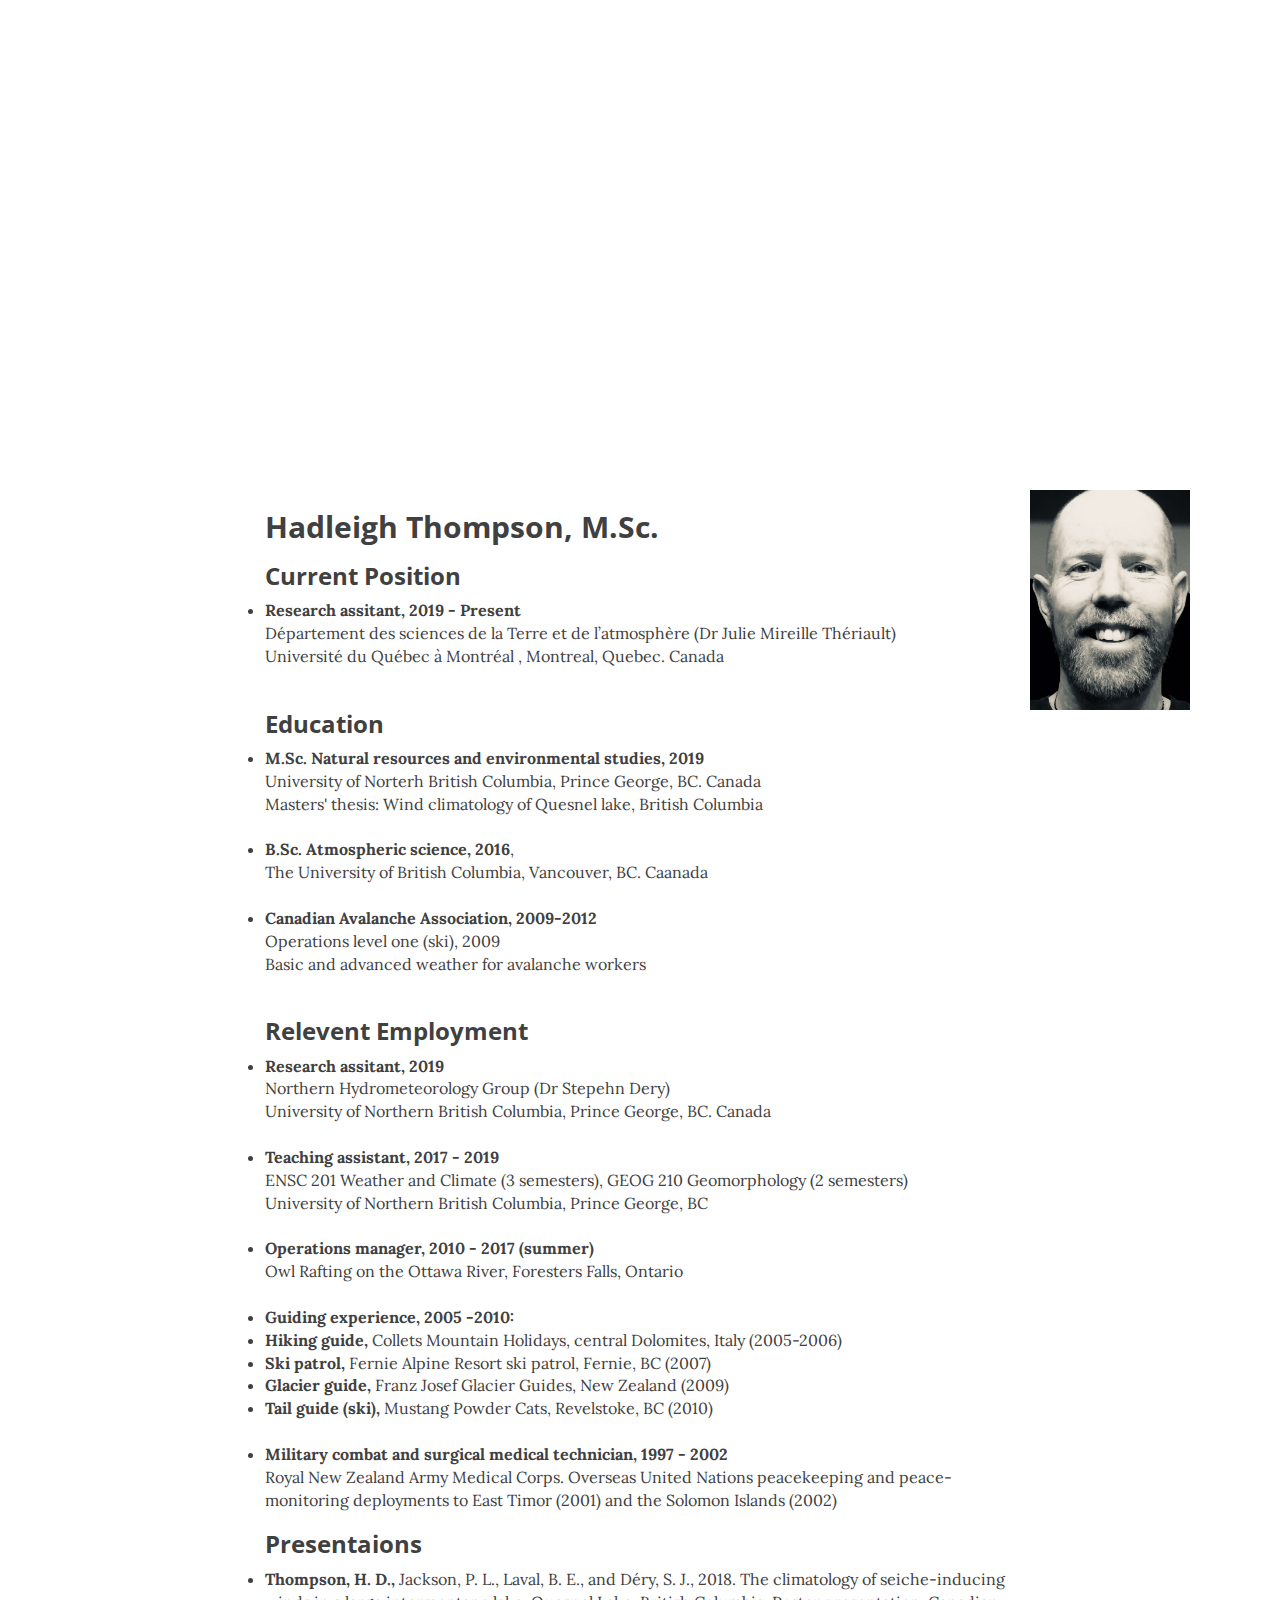
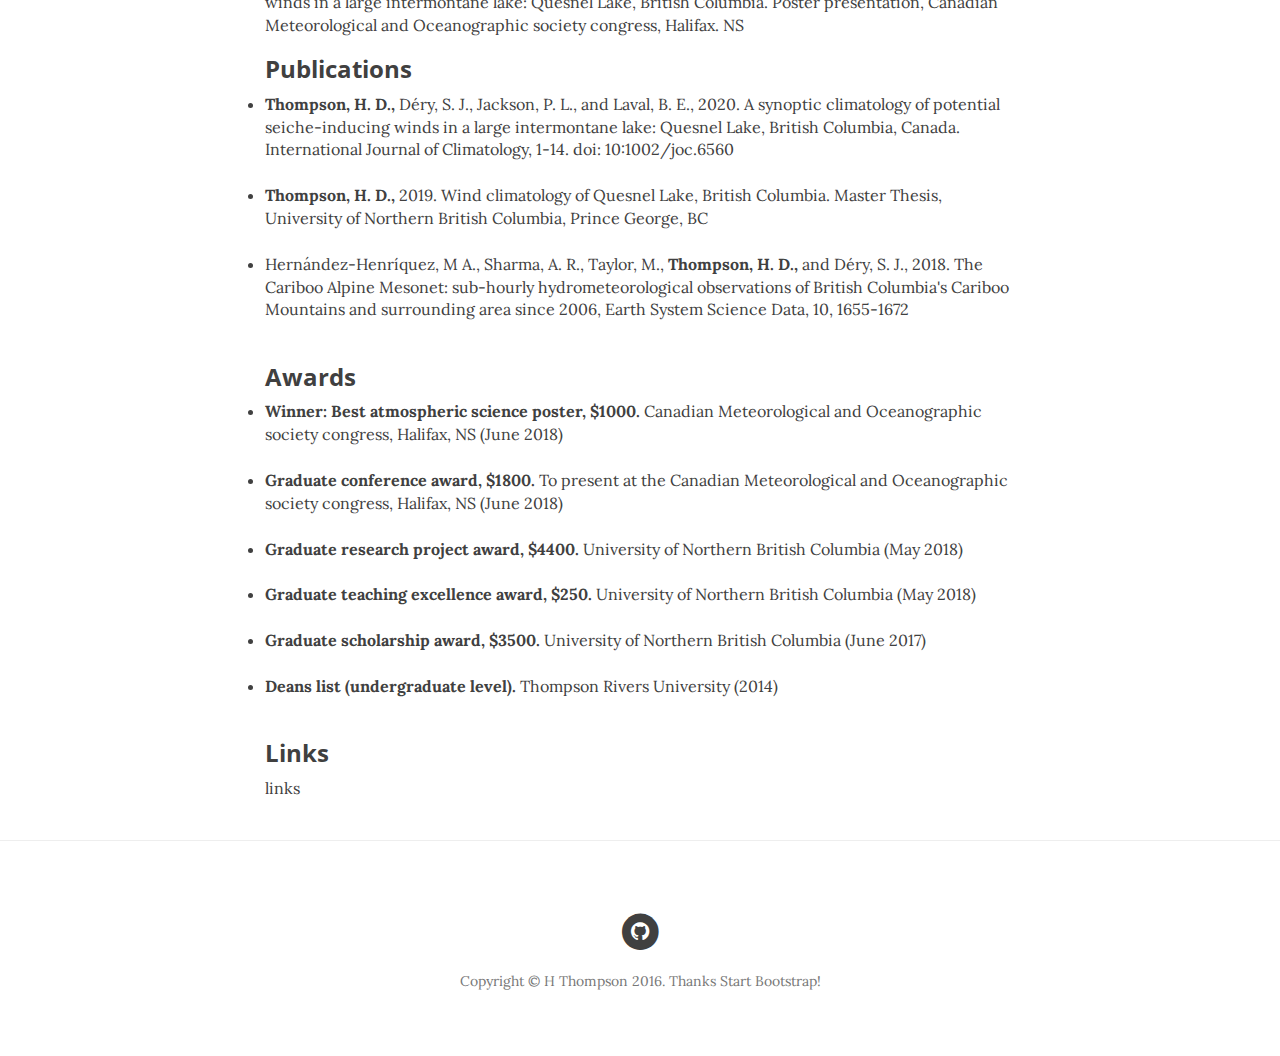
==== commit 8f702542: "Update index.html" ====
--- a/index.html
+++ b/index.html
@@ -47,25 +47,13 @@
             <div class="collapse navbar-collapse" id="bs-example-navbar-collapse-1">
                 <ul class="nav navbar-collapse navbar-right">
                     <li>
-                        <a href="index.html">Home / About Me</a>
-                    </li>
-                    <li>
-                        <a href="/resume_folder/resume.html">Resume Notebook Page</a>
-                    </li>
-                    <li>
                     	<a href="https://github.com/hadleigh/hadleigh.github.io/blob/master/python_examples_folder/pred_prey_integrator.py">Python Example - Runge Kutta Integrator</a>
                     </li>
                 </ul>
                  <ul class="nav navbar-collapse navbar-left">
                     <li>
-                    	<a href="/resume_folder/hadleigh_resume.pdf">Resume PDF</a>
+                    	<a href="/resume_folder/H_Thompson_resume_May2019.pdf">Resume (.pdf file)</a>
                     </li>
-                    <li>
-                    	<a href="/work_examples_folder/hysplit_modelling.pdf">HYSPLIT Modelling PDF</a>
-                    </li>
-                    <li>
-                    	<a href="/work_examples_folder/research_proposal.pdf">Research Proposal PDF</a>
-                    </li> 
                 </ul>
             </div>
               <!-- /.navbar-collapse -->
@@ -81,7 +69,7 @@
                     <div class="site-heading">
                         <h2>Hadleigh Thompson</h2>
                         <hr class="small">
-                        <span class="subheading">Northern Hydrometeorology Group - University of Northern British Columbia</span>
+                        <span class="subheading">Département des sciences de la Terre et de l’atmosphère  -  Université du Québec à Montréal</span>
                     </div>
                 </div>
             </div>
@@ -97,9 +85,10 @@
                	<p>
                     <h3>Current Position</h3>
                     
-                    <li><strong>Research assitant, 2019 - Present </strong> <br>
-                    Northern Hydrometeorology Group (Dr Stepehn Dery) <br>
-                    University of Northern British Columbia, Prince George, BC. Canada
+                    <li><strong>Research assitant, 2019 - Present</strong> <br>
+                    Département des sciences de la Terre et de l’atmosphère (Dr Julie Mireille Thériault) <br>
+                    Université du Québec à Montréal , Montreal, Quebec. Canada<br>
+                    <br>
                 </p>
 				<p>
                	    <h3>Education</h3>
@@ -108,7 +97,7 @@
                     University of Norterh British Columbia, Prince George, BC. Canada <br>
                     Masters' thesis: Wind climatology of Quesnel lake, British Columbia</li>
                     <br>
-                    <li><strong>B.Sc. Atmospheric science, 2016.</strong>,<br>
+                    <li><strong>B.Sc. Atmospheric science, 2016</strong>,<br>
                     The University of British Columbia, Vancouver, BC. Caanada </li>
                     <br>
                     <li><strong>Canadian Avalanche Association, 2009-2012</strong><br>
@@ -117,24 +106,63 @@
 				    <br>
                 </p>
                 <p>
-                    <h4>Relevent Employment</h4>
-                    presentations go here
+                    <h3>Relevent Employment</h3>
+                    
+		    <li><strong>Research assitant, 2019</strong> <br>
+                    Northern Hydrometeorology Group (Dr Stepehn Dery) <br>
+                    University of Northern British Columbia, Prince George, BC. Canada<br>
+                    <br>
+                    <li><strong>Teaching assistant, 2017 - 2019</strong><br> 
+                    ENSC 201 Weather and Climate (3 semesters), GEOG 210 Geomorphology (2 semesters)<br>
+                    University of Northern British Columbia, Prince George, BC</li>
+                    <br>
+                    <li><strong>Operations manager, 2010 - 2017 (summer)</strong><br> 
+                    Owl Rafting on the Ottawa River, Foresters Falls, Ontario</li>
+                    <br>
+                    <li><strong>Guiding experience, 2005 -2010:</strong><br>
+                    	<li><strong>Hiking guide,</strong> Collets Mountain Holidays, central Dolomites, Italy (2005-2006)</li>
+						<li><strong>Ski patrol,</strong> Fernie Alpine Resort ski patrol, Fernie, BC (2007)</li>
+						<li><strong>Glacier guide,</strong> Franz Josef Glacier Guides, New Zealand (2009)</li>
+						<li><strong>Tail guide (ski),</strong> Mustang Powder Cats, Revelstoke, BC (2010)</li>
+					</li>
+					<br>
+					<li><strong>Military combat and surgical medical technician, 1997 - 2002</strong><br> 
+					Royal New Zealand Army Medical Corps. Overseas United Nations peacekeeping and peace-monitoring deployments to East Timor (2001) and the Solomon Islands (2002)</li>	
                 </p>
 				<p>
-               	    <h4>Presentaions</h4>
-                    presentations go here
-                </p>
-                <p>
-                    <h4>Publications</h4>
-                    publications go here
-                </p>
-                <p>
-                    <h4>Awards</h4>
-                    awards go here
-                </p>
-                <p>
-                    <h4>links</h4>
-                    useful links go here
+               	    <h3>Presentaions</h3>
+	    
+                    <li><strong>Thompson, H. D.,</strong> Jackson, P. L., Laval, B. E., and Déry, S. J., 2018. The climatology of seiche-inducing winds in a large intermontane lake: Quesnel Lake, British Columbia. Poster presentation, Canadian Meteorological and Oceanographic society congress, Halifax. NS</li>
+                </p>
+                <p>
+                    <h3>Publications</h3>
+	
+	            <li><strong>Thompson, H. D.,</strong> Déry, S. J., Jackson, P. L., and Laval, B. E., 2020. A synoptic climatology of potential seiche-inducing winds in a large intermontane lake: Quesnel Lake, British Columbia, Canada. International Journal of Climatology, 1-14. doi: 10:1002/joc.6560</li>
+		    <br>
+                    <li><strong>Thompson, H. D.,</strong> 2019. Wind climatology of Quesnel Lake, British Columbia. Master Thesis, University of Northern British Columbia, Prince George, BC</li>
+                    <br>
+                    <li>Hernández-Henríquez, M A., Sharma, A. R., Taylor, M., <strong>Thompson, H. D.,</strong> and Déry, S. J.,  2018. The Cariboo Alpine Mesonet: sub-hourly hydrometeorological observations of British Columbia's Cariboo Mountains and surrounding area since 2006, Earth System Science Data, 10, 1655-1672</li>
+                    <br>
+                </p>
+                <p>
+                    <h3>Awards</h3>
+                    
+                    <li><strong>Winner: Best atmospheric science poster, $1000.</strong> Canadian Meteorological and Oceanographic society congress, Halifax, NS (June 2018)</li>
+                    <br>
+					<li><strong>Graduate conference award, $1800.</strong> To present at the Canadian Meteorological and Oceanographic society congress, Halifax, NS (June 2018)</li>
+					<br>
+					<li><strong>Graduate research project award, $4400.</strong> University of Northern British Columbia (May 2018)</li>
+					<br>
+					<li><strong>Graduate teaching excellence award, $250.</strong> University of Northern British Columbia (May 2018)</li>
+					<br>
+					<li><strong>Graduate scholarship award, $3500.</strong> University of Northern British Columbia (June 2017)</li>
+					<br>
+					<li><strong>Deans list (undergraduate level).</strong> Thompson Rivers University (2014)</li>
+					<br>
+                </p>
+                <p>
+                    <h3>Links</h3>
+                    links
                 </p>
             </div>
         </div>
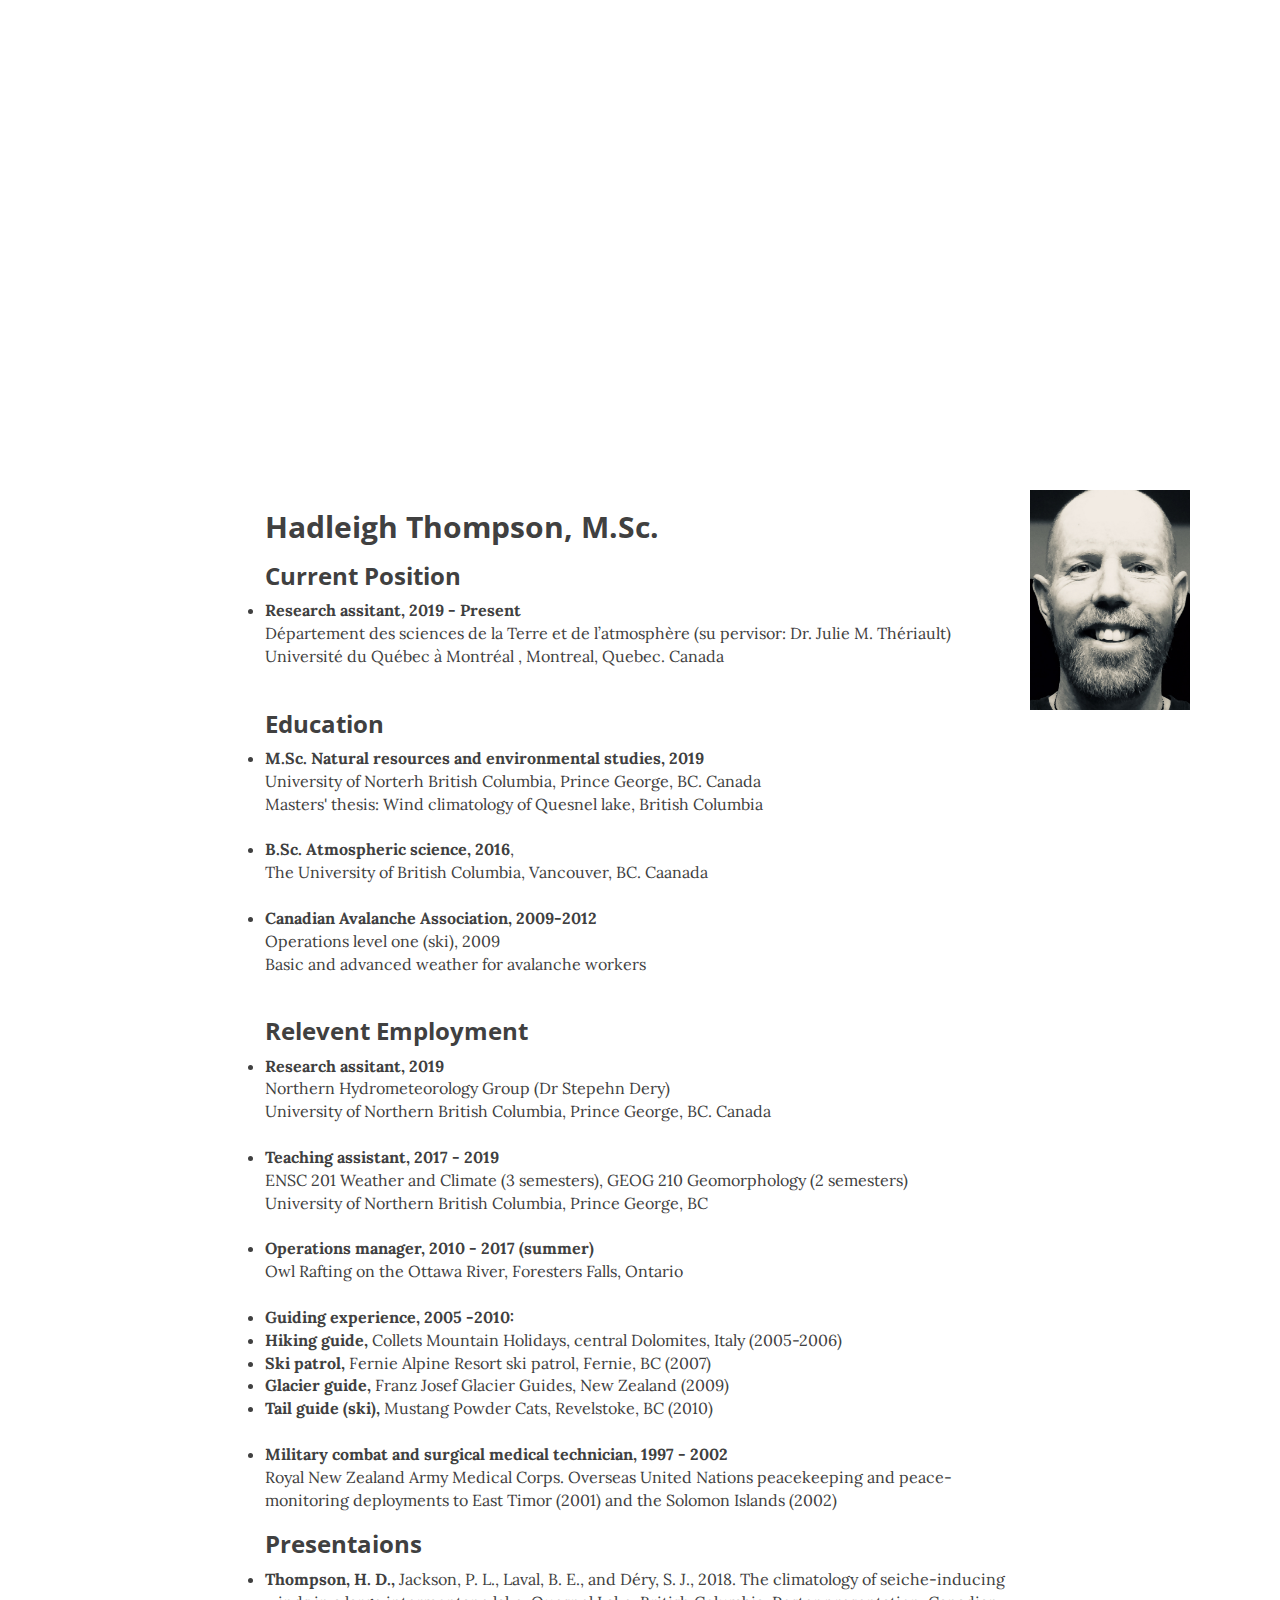
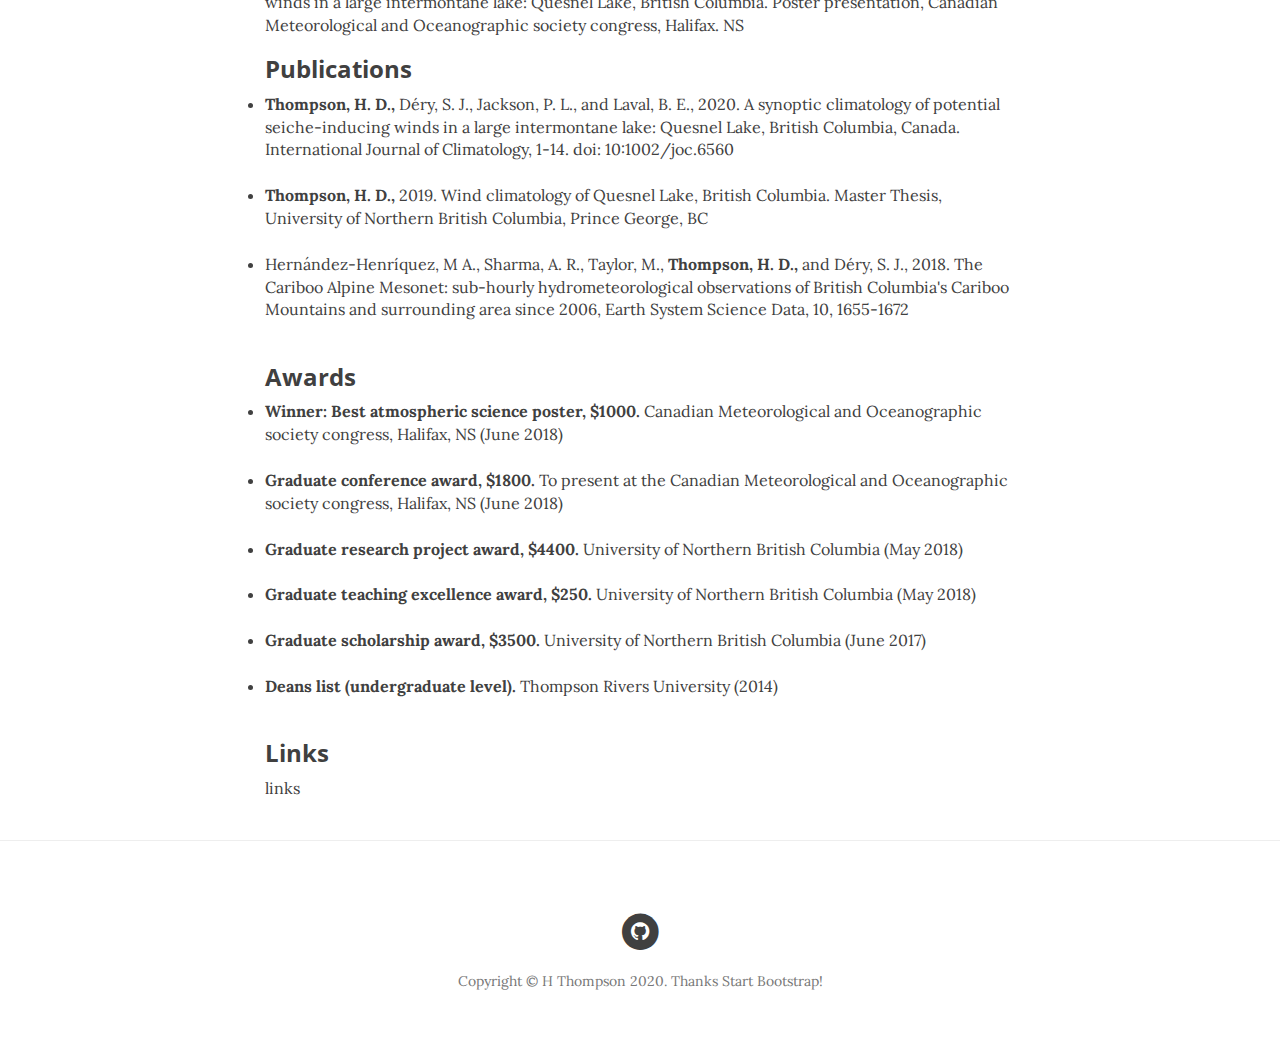
==== commit 5470836f: "." ====
--- a/index.html
+++ b/index.html
@@ -47,7 +47,10 @@
             <div class="collapse navbar-collapse" id="bs-example-navbar-collapse-1">
                 <ul class="nav navbar-collapse navbar-right">
                     <li>
-                    	<a href="https://github.com/hadleigh/hadleigh.github.io/blob/master/python_examples_folder/pred_prey_integrator.py">Python Example - Runge Kutta Integrator</a>
+                    	<a href="https://github.com/hadleigh/hadleigh.github.io/blob/master/python_examples_folder/pred_prey_integrator.py">Runga Kuta example</a>
+                    </li>
+                    <li>
+                    	<a href="https://github.com/hadleigh/hadleigh.github.io/blob/master/TestMap.html">Test Map</a>
                     </li>
                 </ul>
                  <ul class="nav navbar-collapse navbar-left">
@@ -86,7 +89,7 @@
                     <h3>Current Position</h3>
                     
                     <li><strong>Research assitant, 2019 - Present</strong> <br>
-                    Département des sciences de la Terre et de l’atmosphère (Dr Julie Mireille Thériault) <br>
+                    Département des sciences de la Terre et de l’atmosphère (su	pervisor: Dr. Julie M. Thériault) <br>
                     Université du Québec à Montréal , Montreal, Quebec. Canada<br>
                     <br>
                 </p>
@@ -186,7 +189,7 @@
                             </a>
                         </li>
                     </ul>
-                    <p class="copyright text-muted">Copyright &copy; H Thompson 2016. Thanks Start Bootstrap!</p>
+                    <p class="copyright text-muted">Copyright &copy; H Thompson 2020. Thanks Start Bootstrap!</p>
                 </div>
             </div>
         </div>
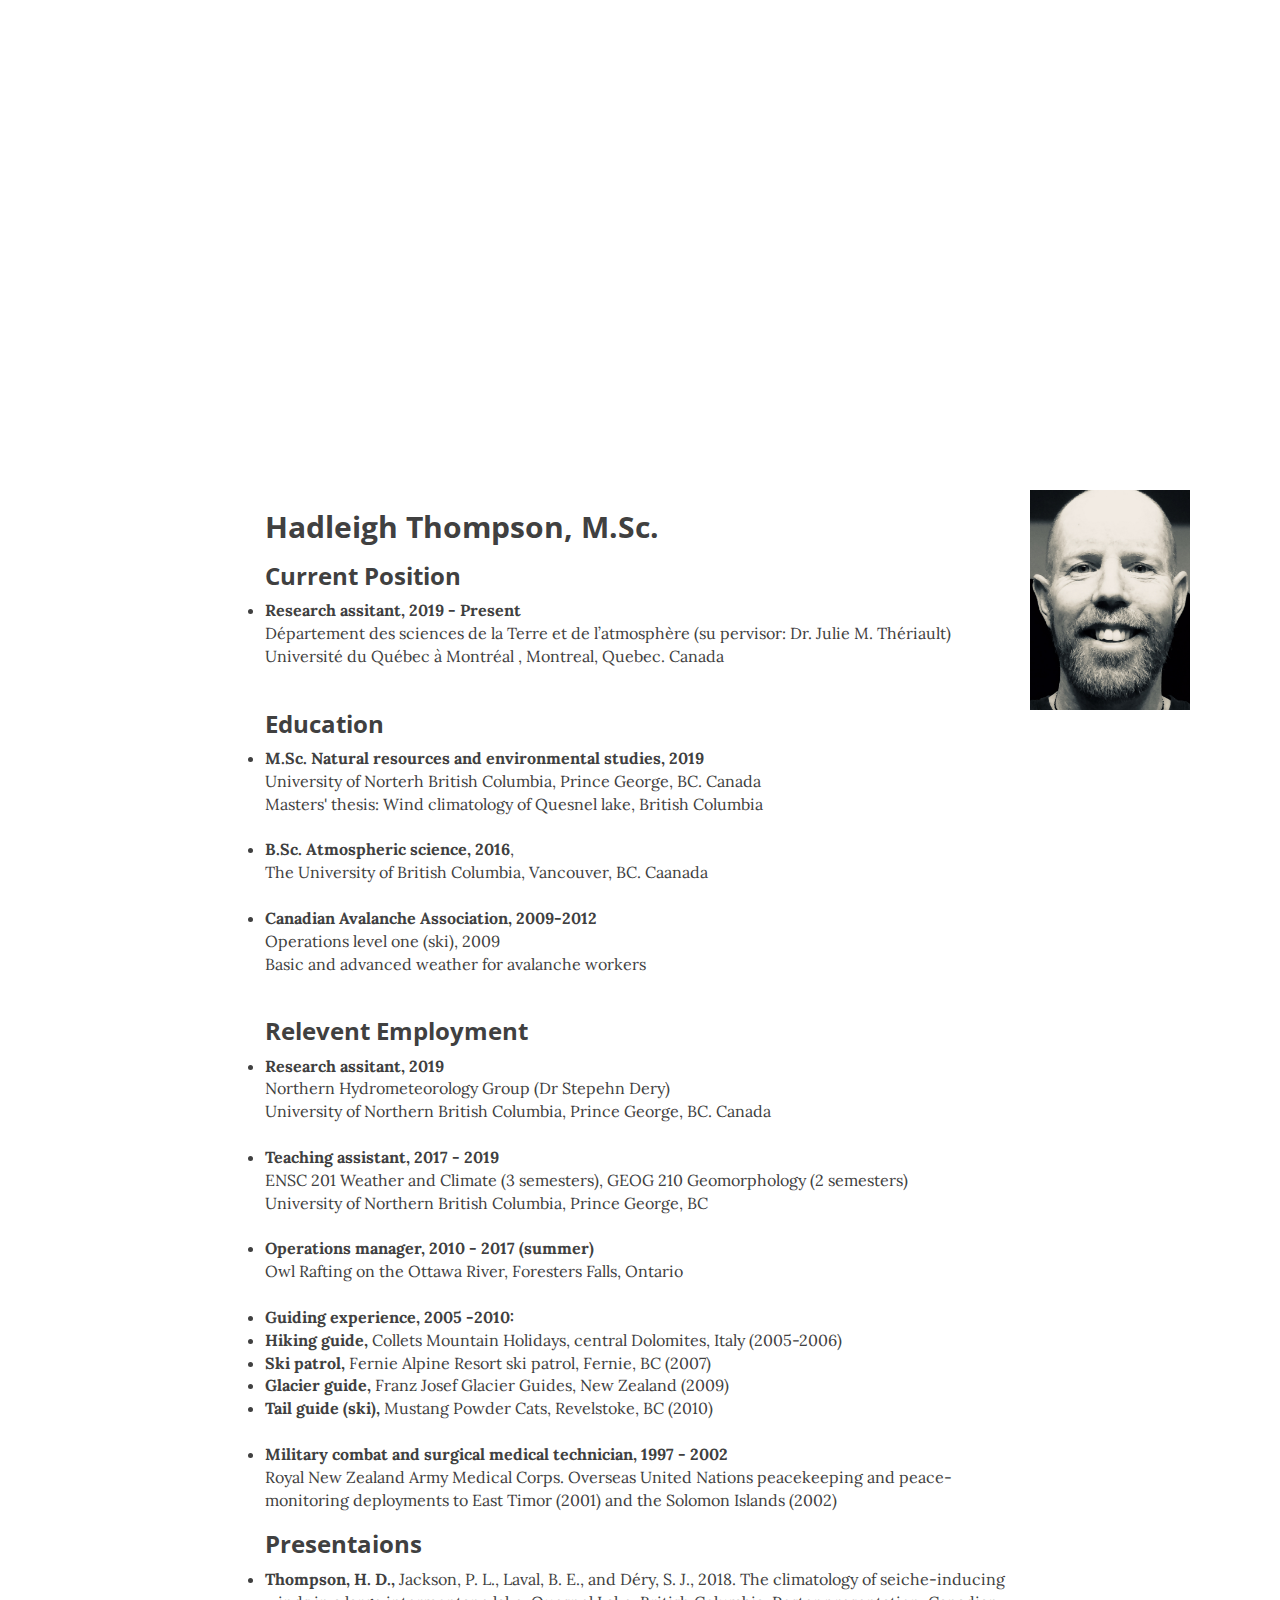
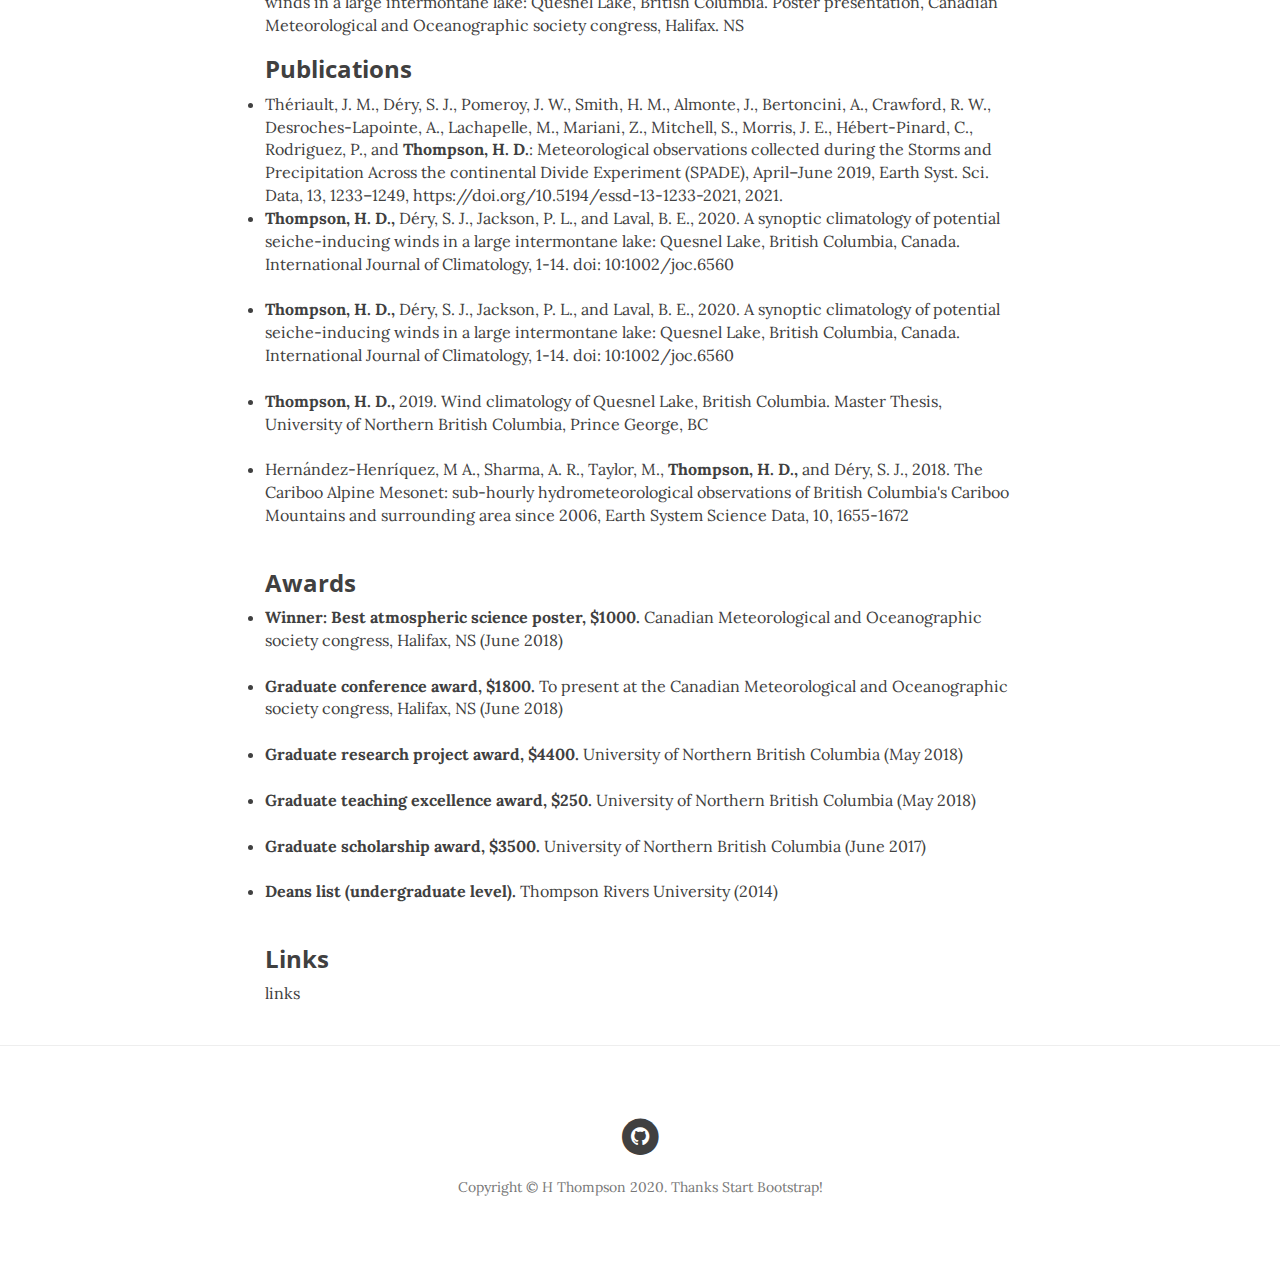
==== commit 2366db21: "Update index.html" ====
--- a/index.html
+++ b/index.html
@@ -50,7 +50,7 @@
                     	<a href="https://github.com/hadleigh/hadleigh.github.io/blob/master/python_examples_folder/pred_prey_integrator.py">Runga Kuta example</a>
                     </li>
                     <li>
-                    	<a href="https://github.com/hadleigh/hadleigh.github.io/blob/master/TestMap.html">Test Map</a>
+                    	<a href="TestMap.html">Test Map</a>
                     </li>
                 </ul>
                  <ul class="nav navbar-collapse navbar-left">
@@ -139,7 +139,13 @@
                 </p>
                 <p>
                     <h3>Publications</h3>
-	
+		    <li>Thériault, J. M., Déry, S. J., Pomeroy, J. W., Smith, H. M., Almonte, J., Bertoncini, A., Crawford, R. W., 
+			    Desroches-Lapointe, A., Lachapelle, M., Mariani, Z., Mitchell, S., Morris, J. E., Hébert-Pinard, C., 
+			    Rodriguez, P., and <strong>Thompson, H. D.</strong>: Meteorological observations collected during the Storms and Precipitation Across the continental Divide Experiment (SPADE), 
+			    April–June 2019, Earth Syst. Sci. Data, 13, 1233–1249, https://doi.org/10.5194/essd-13-1233-2021, 2021.</li>
+
+		    <li><strong>Thompson, H. D.,</strong> Déry, S. J., Jackson, P. L., and Laval, B. E., 2020. A synoptic climatology of potential seiche-inducing winds in a large intermontane lake: Quesnel Lake, British Columbia, Canada. International Journal of Climatology, 1-14. doi: 10:1002/joc.6560</li>
+		    <br>
 	            <li><strong>Thompson, H. D.,</strong> Déry, S. J., Jackson, P. L., and Laval, B. E., 2020. A synoptic climatology of potential seiche-inducing winds in a large intermontane lake: Quesnel Lake, British Columbia, Canada. International Journal of Climatology, 1-14. doi: 10:1002/joc.6560</li>
 		    <br>
                     <li><strong>Thompson, H. D.,</strong> 2019. Wind climatology of Quesnel Lake, British Columbia. Master Thesis, University of Northern British Columbia, Prince George, BC</li>
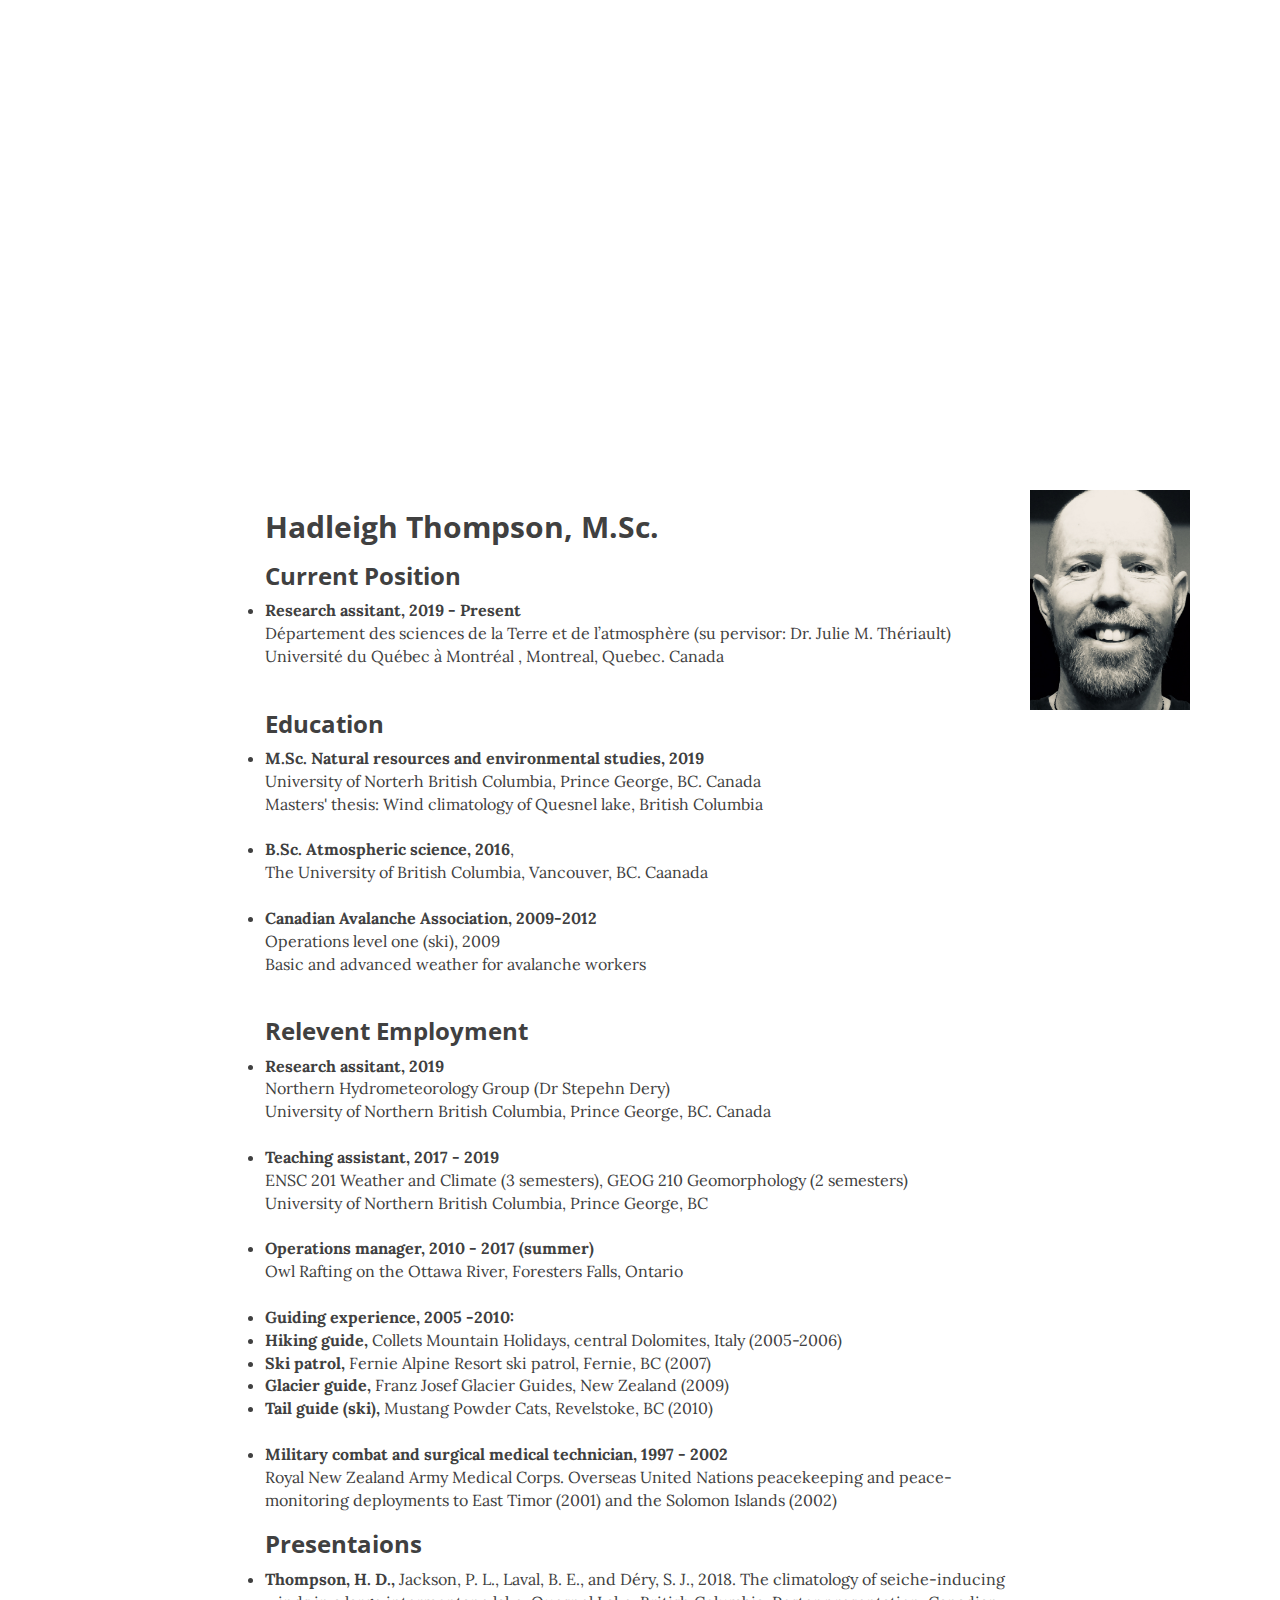
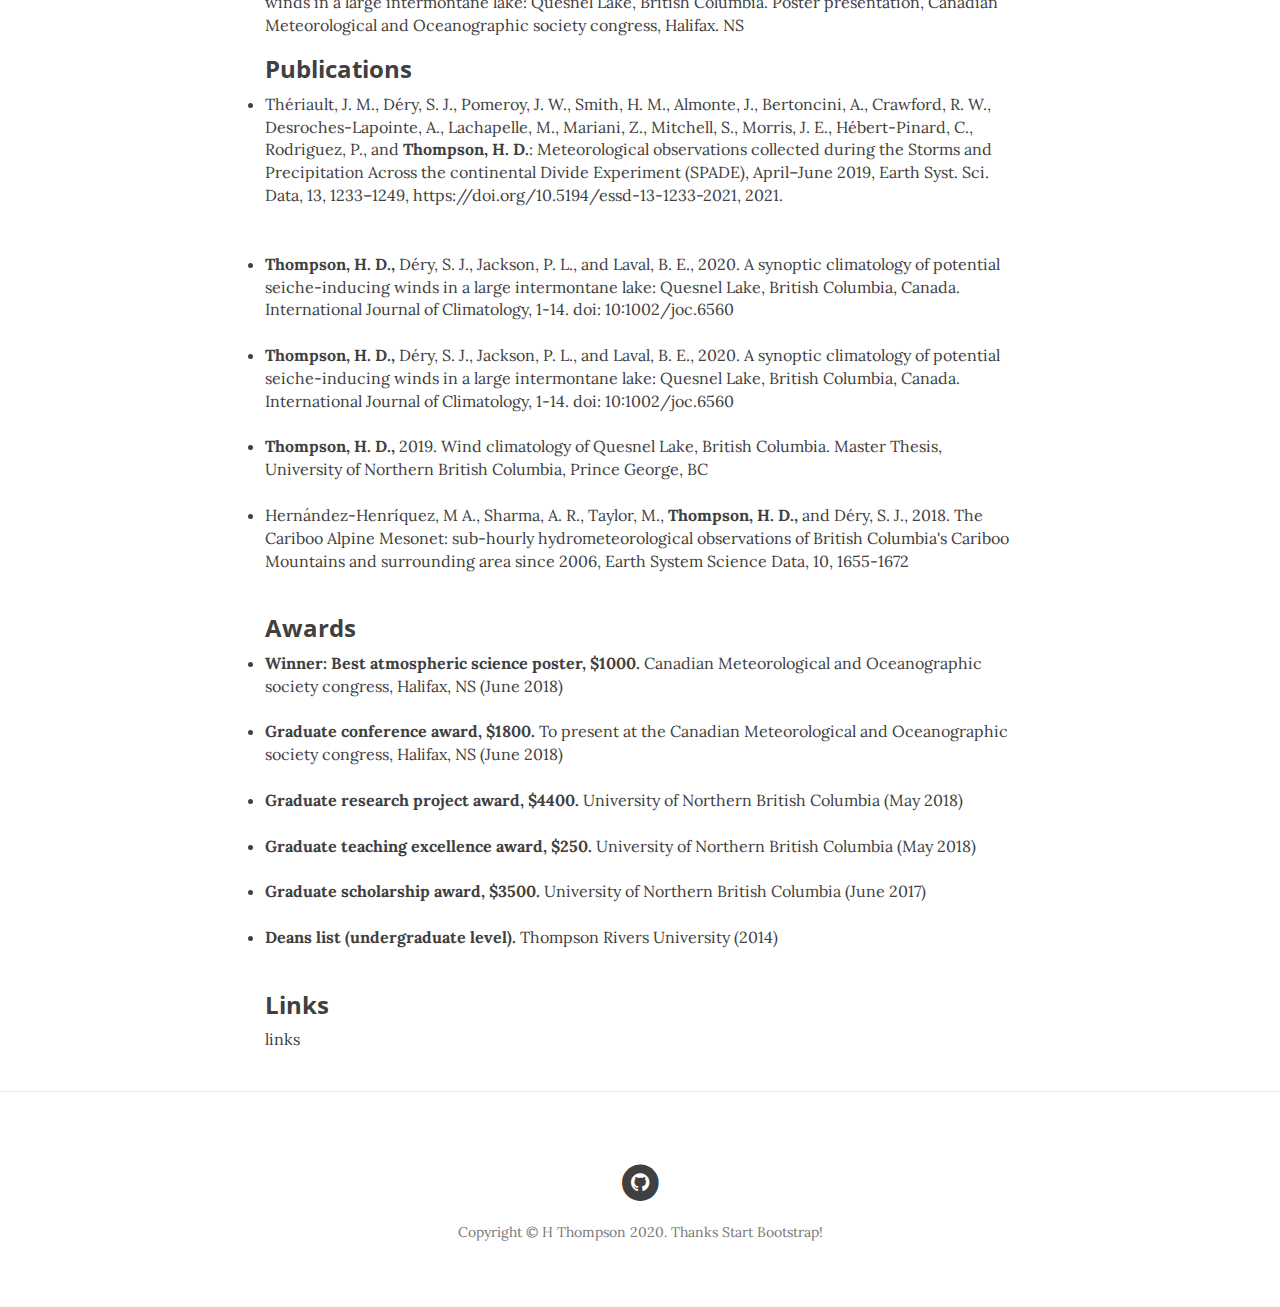
==== commit c11158b7: "Update index.html" ====
--- a/index.html
+++ b/index.html
@@ -139,11 +139,11 @@
                 </p>
                 <p>
                     <h3>Publications</h3>
-		    <li>Thériault, J. M., Déry, S. J., Pomeroy, J. W., Smith, H. M., Almonte, J., Bertoncini, A., Crawford, R. W., 
-			    Desroches-Lapointe, A., Lachapelle, M., Mariani, Z., Mitchell, S., Morris, J. E., Hébert-Pinard, C., 
-			    Rodriguez, P., and <strong>Thompson, H. D.</strong>: Meteorological observations collected during the Storms and Precipitation Across the continental Divide Experiment (SPADE), 
-			    April–June 2019, Earth Syst. Sci. Data, 13, 1233–1249, https://doi.org/10.5194/essd-13-1233-2021, 2021.</li>
-
+		    <li>Thériault, J. M., Déry, S. J., Pomeroy, J. W., Smith, H. M., Almonte, J., Bertoncini, A., Crawford, R. W., Desroches-Lapointe, A., Lachapelle, M., Mariani, Z., 
+			    Mitchell, S., Morris, J. E., Hébert-Pinard, C., Rodriguez, P., and <strong>Thompson, H. D.</strong>: 
+			    Meteorological observations collected during the Storms and Precipitation Across the continental Divide Experiment (SPADE), 
+			    April–June 2019, Earth Syst. Sci. Data, 13, 1233–1249, https://doi.org/10.5194/essd-13-1233-2021, 2021.</li><br>
+		    <br>
 		    <li><strong>Thompson, H. D.,</strong> Déry, S. J., Jackson, P. L., and Laval, B. E., 2020. A synoptic climatology of potential seiche-inducing winds in a large intermontane lake: Quesnel Lake, British Columbia, Canada. International Journal of Climatology, 1-14. doi: 10:1002/joc.6560</li>
 		    <br>
 	            <li><strong>Thompson, H. D.,</strong> Déry, S. J., Jackson, P. L., and Laval, B. E., 2020. A synoptic climatology of potential seiche-inducing winds in a large intermontane lake: Quesnel Lake, British Columbia, Canada. International Journal of Climatology, 1-14. doi: 10:1002/joc.6560</li>
